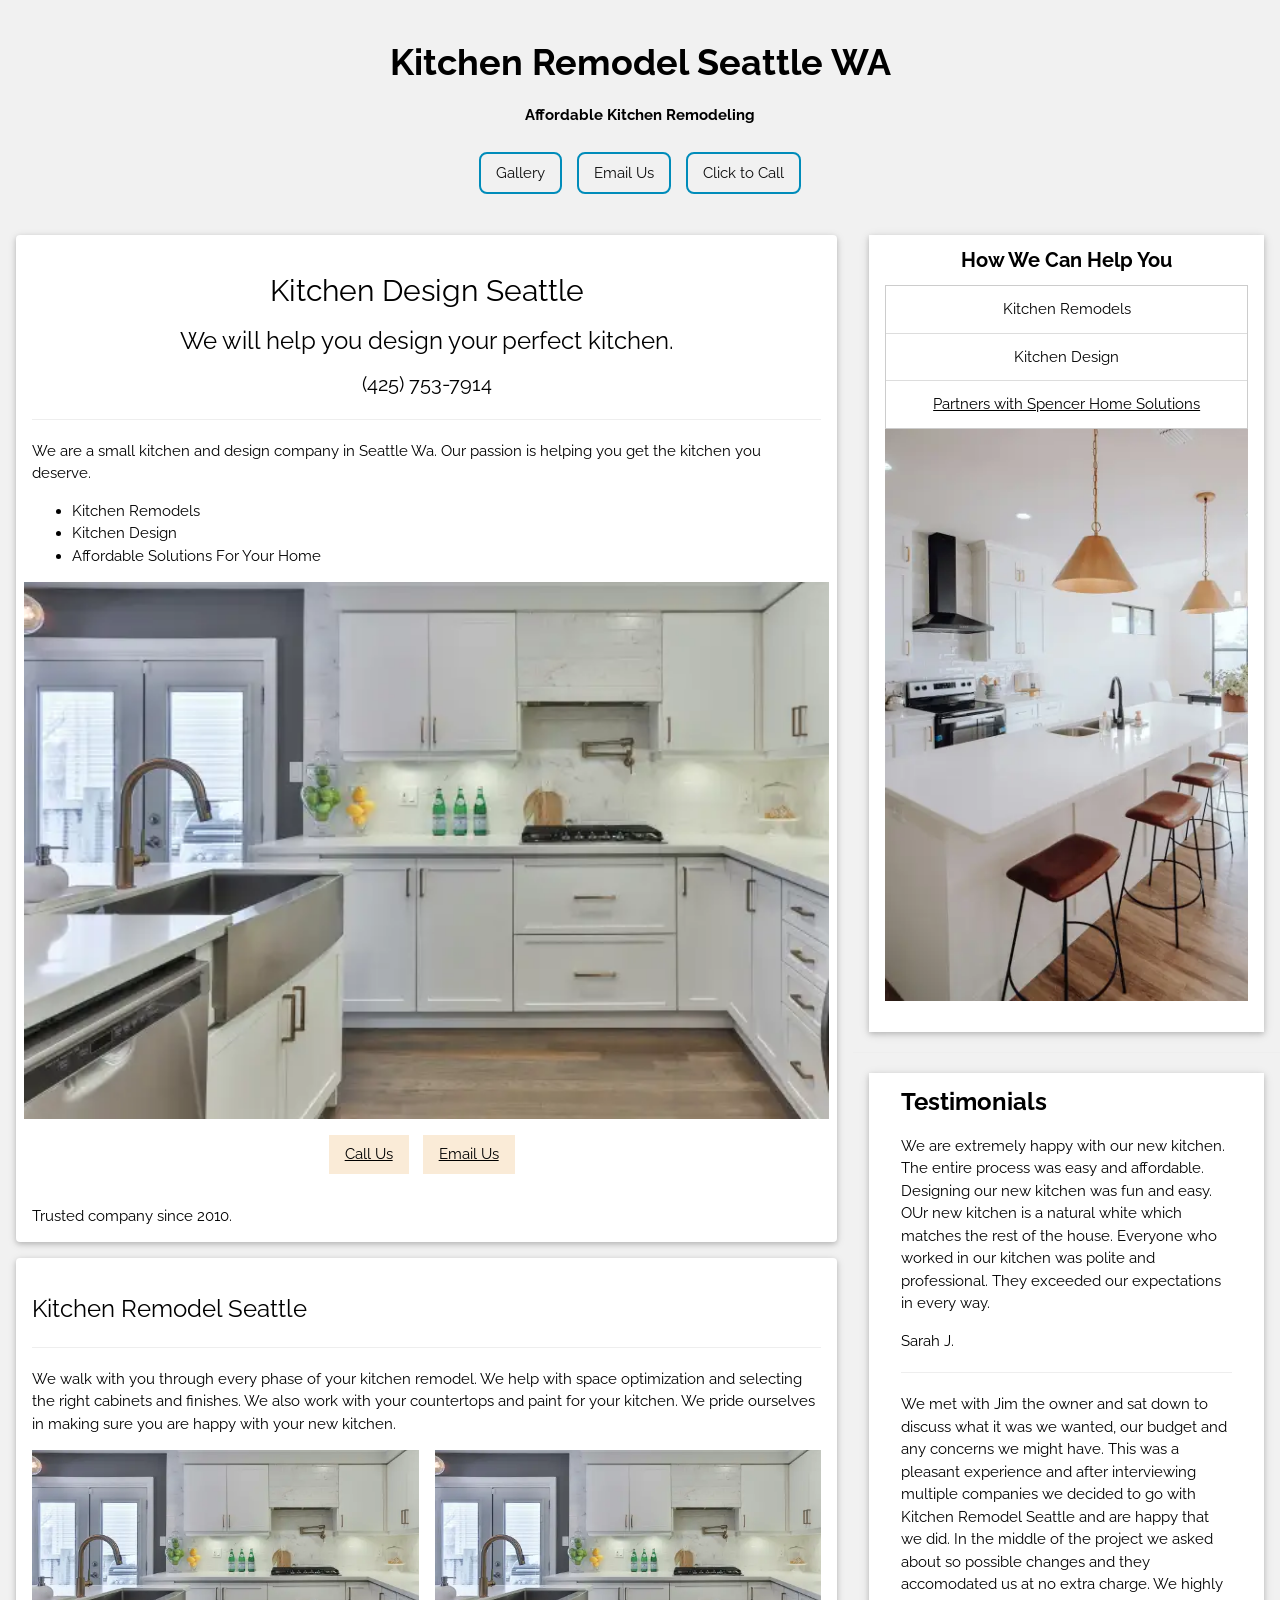
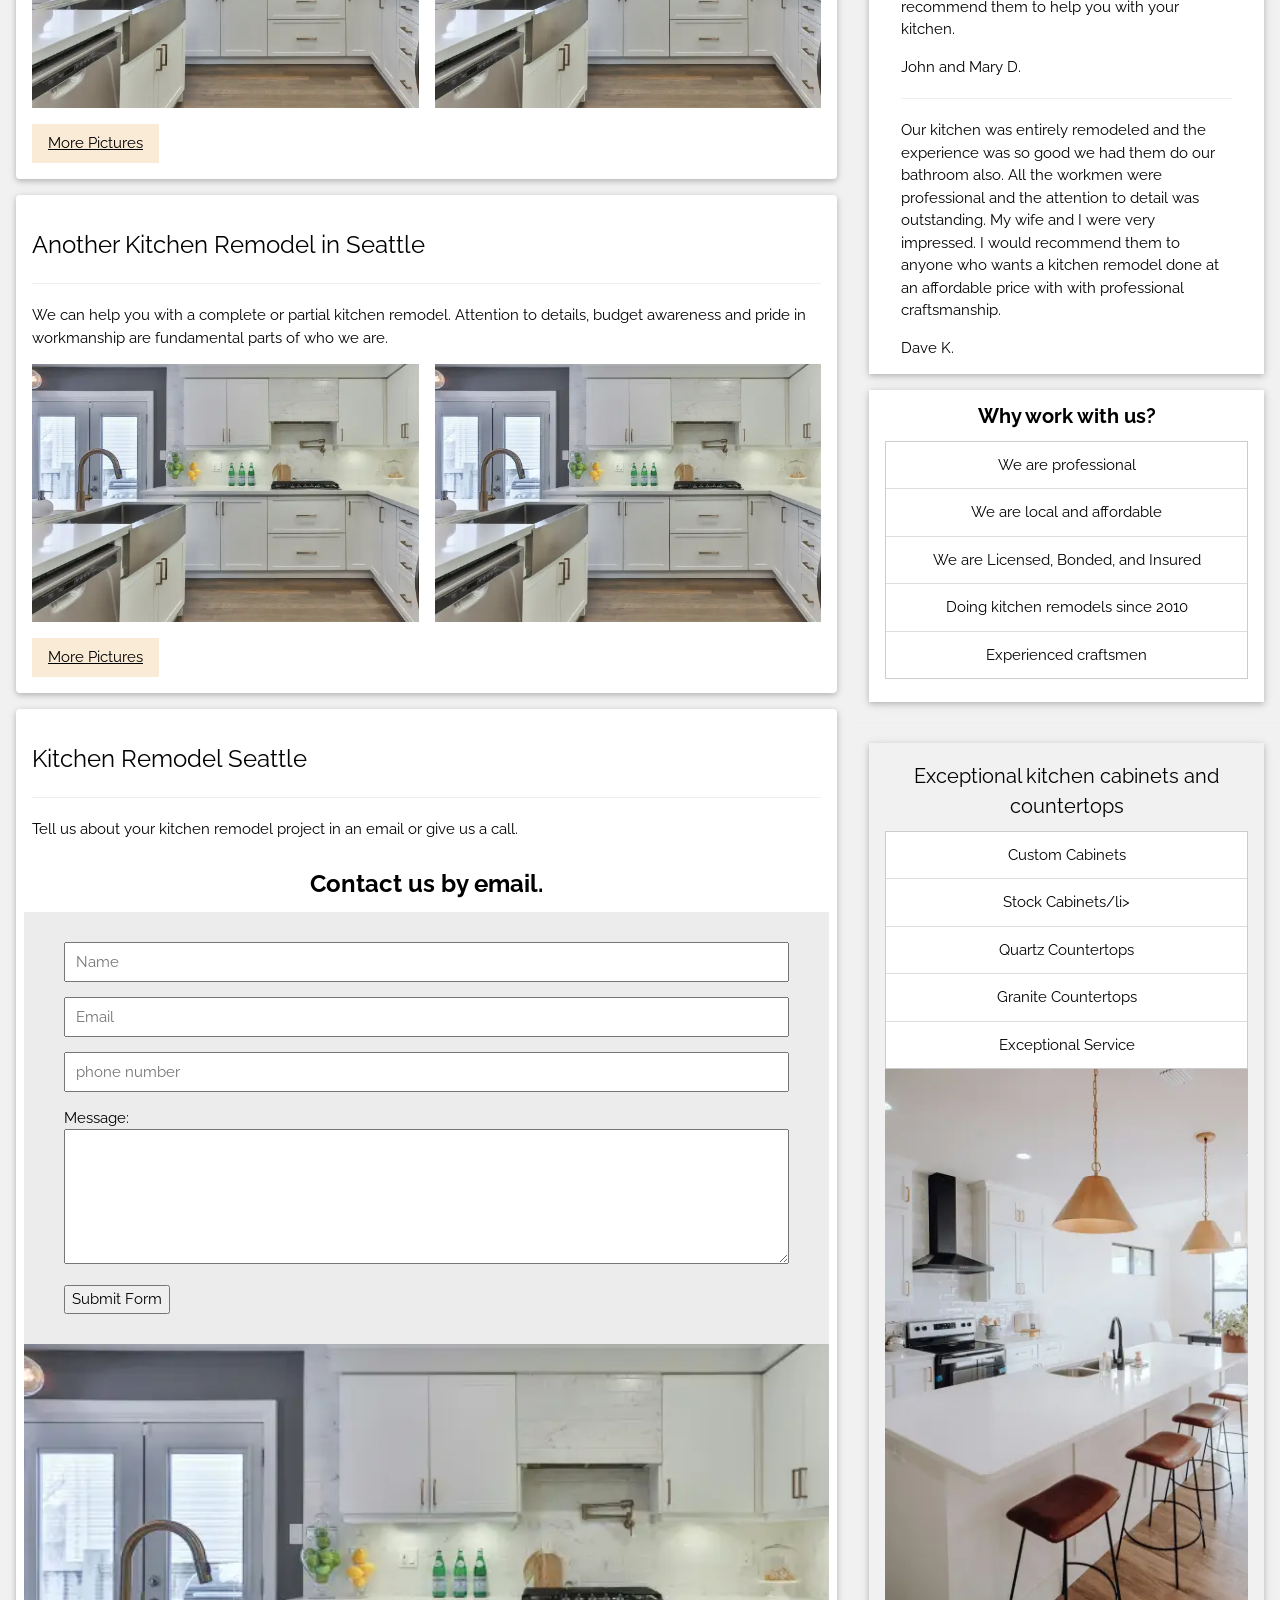
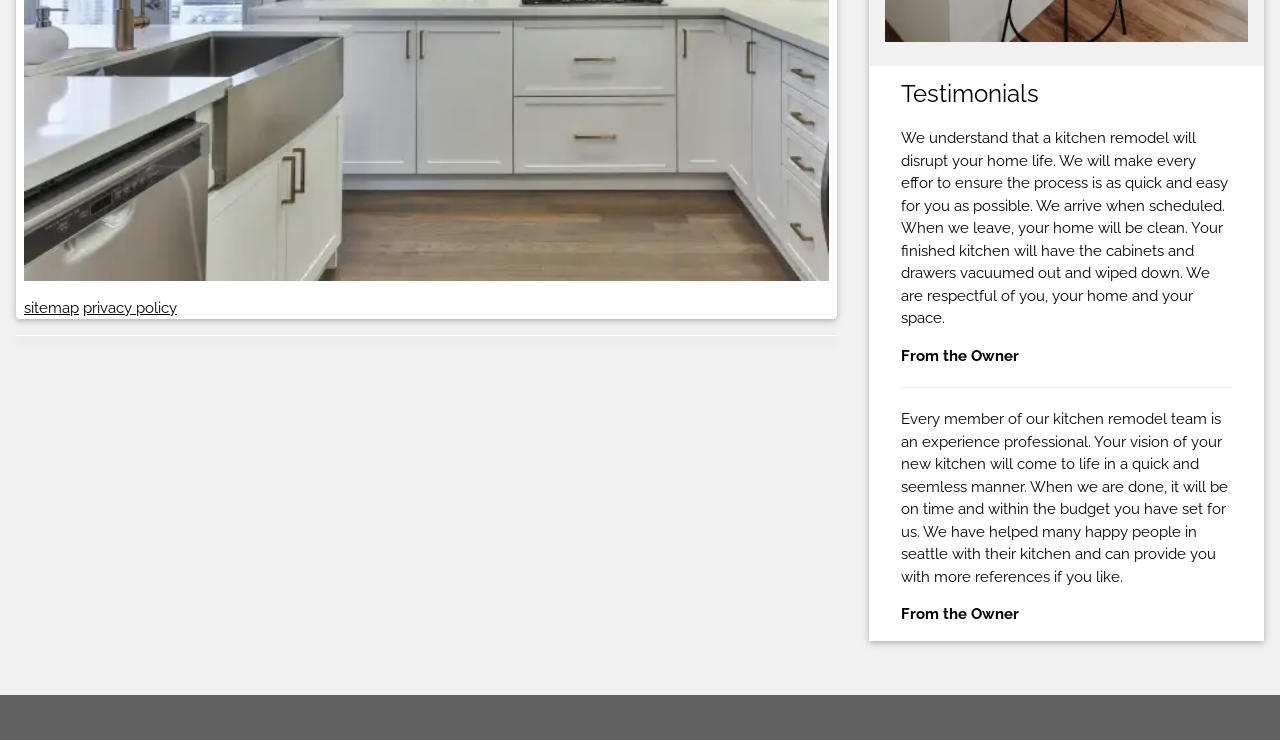
==== index.html @ c5a2947f "4 4" ====
<!DOCTYPE html>
<html>
<head>
  <script async src="https://pagead2.googlesyndication.com/pagead/js/adsbygoogle.js?client=ca-pub-4354787160705709"
     crossorigin="anonymous"></script>
<title>Kitchen Remodel Seattle WA</title>
<meta charset="UTF-8">
<meta name="viewport" content="width=device-width, initial-scale=1">
<meta name="description" content="Kitchen Remodel Seattle WA and Kitchen Design Seattle Wa. We are experienced, professionals and can help you with your Kitchen Remodel">
<link rel="stylesheet" href="homepage.css">
<link rel="stylesheet" href="https://fonts.googleapis.com/css?family=Raleway">
<style>
body,h1,h2,h3,h4,h5 {font-family: "Raleway", sans-serif}
</style>
</head>
<body class="w3-light-grey">

<!-- w3-content defines a container for fixed size centered content, 
and is wrapped around the whole page content, except for the footer in this example -->
<div class="w3-content" style="max-width:1400px">

<!-- Header -->
<header class="w3-container w3-center w3-padding-32"> 

        <div class="center-container-text">
          <h1><strong>Kitchen Remodel Seattle WA</strong></h1>
          <p><strong>Affordable Kitchen Remodeling</strong></p>
        </div>

        <nav class="navbarmain">
            <ul>
               <li><a href="gallery.html">Gallery</a></li>
               <li><a href="contact-us.html">Email Us</a></li>
               <li><a href="tel:+14257537914">Click to Call</a></li>
            </ul>

        </nav>
</header>

<!-- Grid -->


<div class="w3-row">
  
<!-- Start Left Column Main Body -->
<div class="w3-col l8 s12">



     <!-- Start 1st Large Picture Block -->

  <div class="w3-container w3-card w3-white w3-round w3-margin"><br>

           <div class="center-container-text">
        <h2>Kitchen Design Seattle</h>
        <h3>We will help you design your perfect kitchen.</h3>
        <h4>(425) 753-7914</h4>
            </div>
        <hr class="w3-clear">
        <p>We are a small kitchen and design company in Seattle Wa.  Our passion is helping you get the kitchen you deserve.</p>
          <ul>
                <li> Kitchen Remodels</li>

                <li> Kitchen Design</li>

                <li> Affordable Solutions For Your Home</li>

          </ul>

          <div class="w3-row-padding" style="margin:0 -16px">


              <div class="w3-full">
                <img src="images/bathroom/web1wide.webp" style="width:100%" alt="kitchen remodel seattle wa" class="w3-margin-bottom">
              </div>

        </div>



         <div class="links-container-test">
           <button type="button-beige" button-beige style="margin-right: 10px;"class="w3-button w3-theme-d1 w3-margin-bottom"><a href="tel:+14257537914">Call Us</a></button> 
            <button type="button-beige" button-beige style="margin-right: 10px;"class="w3-button w3-theme-d1 w3-margin-bottom"><a href="contact-us.html">Email Us</a></button> 
        </div>
           <p>Trusted company since 2010.</p>
 </div>


      <!--  1st Large Picture Block -->

<!-- Start 1st Country Block -->

  <div class="w3-container w3-card w3-white w3-round w3-margin"><br>
        <h3>Kitchen Remodel Seattle</h3>
        <hr class="w3-clear">
        <p>We walk with you through every phase of your kitchen remodel. We help with space optimization and selecting the right cabinets and finishes.  We also work with your countertops and paint for your kitchen.  We pride ourselves in making sure you are happy with your new kitchen.</p>

          <div class="w3-row-padding" style="margin:0 -16px">
            <div class="w3-half">
              <img src="images/bathroom/web1wide.webp" style="width:100%" alt="kitchen remodel" class="w3-margin-bottom">
            </div>
            <div class="w3-half">
              <img src="images/bathroom/web1wide.webp" style="width:100%" alt="kitchen remodel" class="w3-margin-bottom">
          </div>
        </div>
        <button type="button" class="w3-button w3-theme-d1 w3-margin-bottom"> <a href="gallery.html">More Pictures</a></button> 
 </div>

 <!-- End 1st Country Block -->

 <!-- Start 2nd Country Block -->

<div class="w3-container w3-card w3-white w3-round w3-margin"><br>
        <h3>Another Kitchen Remodel in Seattle</h3>
        <hr class="w3-clear">
        <p>We can help you with a complete or partial kitchen remodel.  Attention to details, budget awareness and pride in workmanship are fundamental parts of who we are.</p>

          <div class="w3-row-padding" style="margin:0 -16px">
            <div class="w3-half">
              <img src="images/bathroom/web1wide.webp" style="width:100%" alt="kitchen redmoel" class="w3-margin-bottom">
            </div>
            <div class="w3-half">
              <img src="images/bathroom/web1wide.webp" style="width:100%" alt="kitchen remodel" class="w3-margin-bottom">
          </div>
        </div>
        <button type="button" class="w3-button w3-theme-d1 w3-margin-bottom"> <a href="gallery.html"> More Pictures</a></button> 
 </div>

  <!-- End 2nd Country Block -->

  

    <!-- Start 1st Large Picture Block -->

  <div class="w3-container w3-card w3-white w3-round w3-margin"><br>
        <h3>Kitchen Remodel Seattle</h3>
        <hr class="w3-clear">
        <p>Tell us about your kitchen remodel project in an email or give us a call.</p>

          <div class="w3-row-padding" style="margin:0 -16px">


      <center><h3><b>Contact us by email.</b></h3></center>

<!--  Start email form -->
<form action="https://api.web3forms.com/submit" method="POST">
  <input type="hidden" name="access_key" value="89a49238-e0d1-4caf-bff5-43f0842508df">

    
            <label for="name"></label>
            <input type="text" id="name" name="name" placeholder="Name" required>
            <p></p>
            <label for="email" class="hidden-label"></label>
            <input type="email" name="email" id="email" placeholder="Email" required>
            <p></p>
            <label for="phone"></label>
            <input type="tel" id="phone" name="phone" placeholder="phone number" required>
            <p></p>
  <label for="message">Message:</label>
  <textarea 
    id="message" 
    name="message" 
    rows="5" 
    style="width: 100%; box-sizing: border-box; padding: 10px;">
  </textarea>
            <p></p>
            <button type="submit">Submit Form</button>
</form>
<!--  End email form -->


<!--  Start picture under email form -->
            <div class="w3-full">
              <img src="images/bathroom/web1wide.webp" style="width:100%" alt="kitchen remodel seattle wa" class="w3-margin-bottom">
              <a href="sitemap.xml" target="_blank">sitemap</a>
              <a href="privacypolicy.html" target="_blank">privacy policy</a>
            </div>
<!--  End picture under email form -->
        </div>
       </div>





      <!--  1st Large Picture Block -->

   <div class="w3-card-4 w3-margin w3-white">


    <div class="w3-container">

           
      
      <div class="w3-row">
        <div class="w3-col m8 s12">
        </div>

      </div>
    </div>
  </div>
<!-- END BLOG ENTRIES -->
</div>




<!-- Start Destination menu sidebar -->
<div class="w3-col l4">
  <!-- About Card -->
  <div class="w3-card w3-margin w3-margin-top">
    <div class="w3-container w3-white">

        <div class="center-container-text">
           <h4><strong>How We Can Help You</strong></h4>
         </div>

      <ul class="w3-ul w3-border w3-white w3-center w3-opacity w3-hover-opacity-off">
          <li class="w3-padding-16">Kitchen Remodels</li>
          <li class="w3-padding-16">Kitchen Design</li>
          <li class="w3-padding-16"><a href="https://www.spencerhomesolutions.com/" target="_blank">Partners with Spencer Home Solutions</a></li>

        </ul>
       <img src="images/bathroom/web1tall.webp" style="width:100%" alt="kitchen remodel seattle wa" class="w3-margin-bottom">
        </p>

    </div>
  </div><hr>
<!-- End Destination menu sidebar -->

  <!-- Start Gallery Links Sidebar -->

  <div class="w3-card w3-margin">

    <div class="w3-container w3-white">

  <!-- End Gallery Links Sidebar -->

            

                
                    <!-- About Card -->
                   
  <div class="w3-container w3-white">
     <h3><strong>Testimonials</strong></h3>
     <p>We are extremely happy with our new kitchen.  The entire process was easy and affordable.  Designing our new kitchen was fun and easy. OUr new kitchen is a natural white which matches the rest of the house. Everyone who worked in our kitchen was polite and professional. They exceeded our expectations in every way.</p>
     <p>Sarah J.</p>
     <hr>
     <p>We met with Jim the owner and sat down to discuss what it was we wanted, our budget and any concerns we might have.  This was a pleasant experience and after interviewing multiple companies we decided to go with Kitchen Remodel Seattle and are happy that we did.  In the middle of the project we asked about so possible changes and they accomodated us at no extra charge.  We highly recommend them to help you with your kitchen.</p>
     <p>John and Mary D.</p>
     <hr>
     <p>Our kitchen was entirely remodeled and the experience was so good we had them do our bathroom also.  All the workmen were professional and the attention to detail was outstanding.  My wife and I were very impressed.  I would recommend them to anyone who wants a kitchen remodel done at an affordable price with with professional craftsmanship.</p>
     <p>Dave K.</p>
  </div>
         
  
    </div>
  </div>
  
<!-- End Gallery Links Sidebar -->

 <!-- About Card -->
  <div class="w3-card w3-margin w3-margin-top">
    <div class="w3-container w3-white">

        <div class="center-container-text">
           <h4><strong>Why work with us?</strong></h4>
           </div>

      <ul class="w3-ul w3-border w3-white w3-center w3-opacity w3-hover-opacity-off">
          <li class="w3-padding-16">We are professional</li>
          <li class="w3-padding-16">We are local and affordable</li>
          <li class="w3-padding-16">We are Licensed, Bonded, and Insured</li>
          <li class="w3-padding-16">Doing kitchen remodels since 2010</li>
          <li class="w3-padding-16">Experienced craftsmen</li>
        </ul>
        <br>



    </div>
  </div><hr>



  
  


  <div class="w3-card w3-margin">
    <div class="w3-container w3-padding">
      <center><h4>Exceptional kitchen cabinets and countertops </h4></center>
      <ul class="w3-ul w3-border w3-white w3-center w3-opacity w3-hover-opacity-off">
          <li class="w3-padding-16">Custom Cabinets</li>
          <li class="w3-padding-16">Stock Cabinets/li>
          <li class="w3-padding-16">Quartz Countertops</li>
          <li class="w3-padding-16">Granite Countertops</li>
          <li class="w3-padding-16">Exceptional Service</li>
        </ul>
                <img src="images/bathroom/web1tall.webp" style="width:100%" alt="kitchen remodel seattle wa" class="w3-margin-bottom">
    </div>
    <div class="w3-container w3-white">

      

  <!-- End Gallery Links Sidebar -->

            

                
                    <!-- About Card -->
                   
  <div class="w3-container w3-white">
    <h3>Testimonials</h3> 
    <p>We understand that a kitchen remodel will disrupt your home life.  We will make every effor to ensure the process is as quick and easy for you as possible. We arrive when scheduled. When we leave, your home will be clean. Your finished kitchen will have the cabinets and drawers vacuumed out and wiped down. We are respectful of you, your home and your space.</p>
     <p><strong>From the Owner</strong></p>
    <hr>
    <p>Every member of our kitchen remodel team is an experience professional. Your vision of your new kitchen will come to life in a quick and seemless manner.  When we are done, it will be on time and within the budget you have set for us.  We have helped many happy people in seattle with their kitchen and can provide you with more references if you like.</p>
    <p><strong>From the Owner</strong></p>
  </div>

    </div>




    
  </div>

  
  
<!-- End Gallery Links Sidebar -->

</div>

<!-- END GRID -->
</div><br>

<!-- END w3-content -->
</div>

<!-- Footer -->
<footer class="w3-container w3-dark-grey w3-padding-32 w3-margin-top">

</footer>

</body>
</html>
---- homepage.css ----
/* W3.CSS 5.01 March 11 2026 by Jan Egil and Borge Refsnes */
html{box-sizing:border-box}*,*:before,*:after{box-sizing:inherit}
/* Extract from normalize.css by Nicolas Gallagher and Jonathan Neal git.io/normalize */
html{-ms-text-size-adjust:100%;-webkit-text-size-adjust:100%}body{margin:0}
article,aside,details,figcaption,figure,footer,header,main,menu,nav,section{display:block}summary{display:list-item}
audio,canvas,progress,video{display:inline-block}progress{vertical-align:baseline}
audio:not([controls]){display:none;height:0}[hidden],template{display:none}
a{background-color:transparent}a:active,a:hover{outline-width:0}
abbr[title]{border-bottom:none;text-decoration:underline;text-decoration:underline dotted}
b,strong{font-weight:bolder}dfn{font-style:italic}mark{background:#ff0;color:#000}
small{font-size:80%}sub,sup{font-size:75%;line-height:0;position:relative;vertical-align:baseline}
sub{bottom:-0.25em}sup{top:-0.5em}figure{margin:1em 40px}img{border-style:none}
code,kbd,pre,samp{font-family:monospace,monospace;font-size:1em}hr{box-sizing:content-box;height:0;overflow:visible}
button,input,select,textarea,optgroup{font:inherit;margin:0}optgroup{font-weight:bold}
button,input{overflow:visible}button,select{text-transform:none}
button,[type=button],[type=reset],[type=submit]{-webkit-appearance:button}
button::-moz-focus-inner,[type=button]::-moz-focus-inner,[type=reset]::-moz-focus-inner,[type=submit]::-moz-focus-inner{border-style:none;padding:0}
button:-moz-focusring,[type=button]:-moz-focusring,[type=reset]:-moz-focusring,[type=submit]:-moz-focusring{outline:1px dotted ButtonText}
fieldset{border:1px solid #c0c0c0;margin:0 2px;padding:.35em .625em .75em}
legend{color:inherit;display:table;max-width:100%;padding:0;white-space:normal}textarea{overflow:auto}
[type=checkbox],[type=radio]{padding:0}
[type=number]::-webkit-inner-spin-button,[type=number]::-webkit-outer-spin-button{height:auto}
[type=search]{-webkit-appearance:textfield;outline-offset:-2px}
[type=search]::-webkit-search-decoration{-webkit-appearance:none}
::-webkit-file-upload-button{-webkit-appearance:button;font:inherit}
/* End extract */
html,body{font-family:Verdana,sans-serif;font-size:15px;line-height:1.5}html{overflow-x:hidden}
h1{font-size:36px}h2{font-size:30px}h3{font-size:24px}h4{font-size:20px}h5{font-size:18px}h6{font-size:16px}
.w3-serif{font-family:serif}.w3-sans-serif{font-family:sans-serif}.w3-cursive{font-family:cursive}.w3-monospace{font-family:monospace}
h1,h2,h3,h4,h5,h6{font-family:"Segoe UI",Arial,sans-serif;font-weight:400;margin:10px 0}.w3-wide{letter-spacing:4px}
hr{border:0;border-top:1px solid #eee;margin:20px 0}
.w3-image{max-width:100%;height:auto}img{vertical-align:middle}a{color:inherit}
.w3-table,.w3-table-all{border-collapse:collapse;border-spacing:0;width:100%;display:table}.w3-table-all{border:1px solid #ccc}
.w3-bordered tr,.w3-table-all tr{border-bottom:1px solid #ddd}.w3-striped tbody tr:nth-child(even){background-color:#f1f1f1}
.w3-table-all tr:nth-child(odd){background-color:#fff}.w3-table-all tr:nth-child(even){background-color:#f1f1f1}
.w3-hoverable tbody tr:hover,.w3-ul.w3-hoverable li:hover{background-color:#ccc}.w3-centered tr th,.w3-centered tr td{text-align:center}
.w3-table td,.w3-table th,.w3-table-all td,.w3-table-all th{padding:8px 8px;display:table-cell;text-align:left;vertical-align:top}
.w3-table th:first-child,.w3-table td:first-child,.w3-table-all th:first-child,.w3-table-all td:first-child{padding-left:16px}
.w3-btn,.w3-button{border:none;display:inline-block;padding:8px 16px;vertical-align:middle;overflow:hidden;text-decoration:none;color:inherit;background-color:#FAEBD7;text-align:center;cursor:pointer;white-space:nowrap}
.w3-btn:hover{box-shadow:0 8px 16px 0 rgba(0,0,0,0.2),0 6px 20px 0 rgba(0,0,0,0.19)}
.w3-btn,.w3-button{-webkit-touch-callout:none;-webkit-user-select:none;-khtml-user-select:none;-moz-user-select:none;-ms-user-select:none;user-select:none}   
.w3-disabled,.w3-btn:disabled,.w3-button:disabled{cursor:not-allowed;opacity:0.3}.w3-disabled *,:disabled *{pointer-events:none}
.w3-btn.w3-disabled:hover,.w3-btn:disabled:hover{box-shadow:none}
.w3-badge,.w3-tag{background-color:#000;color:#fff;display:inline-block;padding-left:8px;padding-right:8px;text-align:center}.w3-badge{border-radius:50%}
.w3-ul{list-style-type:none;padding:0;margin: 0px;}.w3-ul li{padding:8px 16px;border-bottom:1px solid #ddd}.w3-ul li:last-child{border-bottom:none}
.w3-tooltip,.w3-display-container{position:relative}.w3-tooltip .w3-text{display:none}.w3-tooltip:hover .w3-text{display:inline-block}
.w3-ripple:active{opacity:0.5}.w3-ripple{transition:opacity 0s}
.w3-input{padding:8px;display:block;border:none;border-bottom:1px solid #ccc;width:100%}
.w3-select{padding:9px 0;width:100%;border:none;border-bottom:1px solid #ccc}
.w3-dropdown-click,.w3-dropdown-hover{position:relative;display:inline-block;cursor:pointer}
.w3-dropdown-hover:hover .w3-dropdown-content{display:block}
.w3-dropdown-hover:first-child,.w3-dropdown-click:hover{background-color:#ccc;color:#000}
.w3-dropdown-hover:hover > .w3-button:first-child,.w3-dropdown-click:hover > .w3-button:first-child{background-color:#ccc;color:#000}
.w3-dropdown-content{cursor:auto;color:#000;background-color:#fff;display:none;position:absolute;min-width:160px;margin:0;padding:0;z-index:1}
.w3-check,.w3-radio{width:24px;height:24px;position:relative;top:6px}
.w3-sidebar{height:100%;width:200px;background-color:#fff;position:fixed!important;z-index:1;overflow:auto}
.w3-bar-block .w3-dropdown-hover,.w3-bar-block .w3-dropdown-click{width:100%}
.w3-bar-block .w3-dropdown-hover .w3-dropdown-content,.w3-bar-block .w3-dropdown-click .w3-dropdown-content{min-width:100%}
.w3-bar-block .w3-dropdown-hover .w3-button,.w3-bar-block .w3-dropdown-click .w3-button{width:100%;text-align:left;padding:8px 16px}
.w3-main,#main{transition:margin-left .4s}
.w3-modal{z-index:3;display:none;padding-top:100px;position:fixed;left:0;top:0;width:100%;height:100%;overflow:auto;background-color:rgb(0,0,0);background-color:rgba(0,0,0,0.4)}
.w3-modal-content{margin:auto;background-color:#fff;position:relative;padding:0;outline:0;width:600px}
.w3-bar{width:100%;overflow:hidden}.w3-center .w3-bar{display:inline-block;width:auto}
.w3-bar .w3-bar-item{padding:8px 16px;float:left;width:auto;border:none;display:block;outline:0}
.w3-bar .w3-dropdown-hover,.w3-bar .w3-dropdown-click{position:static;float:left}
.w3-bar .w3-button{white-space:normal}
.w3-bar-block .w3-bar-item{width:100%;display:block;padding:8px 16px;text-align:left;border:none;white-space:normal;float:none;outline:0}
.w3-bar-block.w3-center .w3-bar-item{text-align:center}.w3-block{display:block;width:100%}
.w3-responsive{display:block;overflow-x:auto}
.w3-container:after,.w3-container:before,.w3-panel:after,.w3-panel:before,.w3-row:after,.w3-row:before,.w3-row-padding:after,.w3-row-padding:before,
.w3-cell-row:before,.w3-cell-row:after,.w3-clear:after,.w3-clear:before,.w3-bar:before,.w3-bar:after{content:"";display:table;clear:both}
.w3-col,.w3-half,.w3-third,.w3-twothird,.w3-threequarter,.w3-quarter{float:left;width:100%}
.w3-col.s1{width:8.33333%}.w3-col.s2{width:16.66666%}.w3-col.s3{width:24.99999%}.w3-col.s4{width:33.33333%}
.w3-col.s5{width:41.66666%}.w3-col.s6{width:49.99999%}.w3-col.s7{width:58.33333%}.w3-col.s8{width:66.66666%}
.w3-col.s9{width:74.99999%}.w3-col.s10{width:83.33333%}.w3-col.s11{width:91.66666%}.w3-col.s12{width:99.99999%}
@media (min-width:601px){.w3-col.m1{width:8.33333%}.w3-col.m2{width:16.66666%}.w3-col.m3,.w3-quarter{width:24.99999%}.w3-col.m4,.w3-third{width:33.33333%}
.w3-col.m5{width:41.66666%}.w3-col.m6,.w3-half{width:49.99999%}.w3-col.m7{width:58.33333%}.w3-col.m8,.w3-twothird{width:66.66666%}
.w3-col.m9,.w3-threequarter{width:74.99999%}.w3-col.m10{width:83.33333%}.w3-col.m11{width:91.66666%}.w3-col.m12{width:99.99999%}}
@media (min-width:993px){.w3-col.l1{width:8.33333%}.w3-col.l2{width:16.66666%}.w3-col.l3{width:24.99999%}.w3-col.l4{width:33.33333%}
.w3-col.l5{width:41.66666%}.w3-col.l6{width:49.99999%}.w3-col.l7{width:58.33333%}.w3-col.l8{width:66.66666%}
.w3-col.l9{width:74.99999%}.w3-col.l10{width:83.33333%}.w3-col.l11{width:91.66666%}.w3-col.l12{width:99.99999%}}
.w3-rest{overflow:hidden}.w3-stretch{margin-left:-16px;margin-right:-16px}
.w3-content,.w3-auto{margin-left:auto;margin-right:auto}.w3-content{max-width:980px}.w3-auto{max-width:1140px}
.w3-cell-row{display:table;width:100%}.w3-cell{display:table-cell}
.w3-cell-top{vertical-align:top}.w3-cell-middle{vertical-align:middle}.w3-cell-bottom{vertical-align:bottom}
.w3-hide{display:none!important}.w3-show-block,.w3-show{display:block!important}.w3-show-inline-block{display:inline-block!important}
@media (max-width:1205px){.w3-auto{max-width:95%}}
@media (max-width:600px){.w3-modal-content{margin:0 10px;width:auto!important}.w3-modal{padding-top:30px}
.w3-dropdown-hover.w3-mobile .w3-dropdown-content,.w3-dropdown-click.w3-mobile .w3-dropdown-content{position:relative}	
.w3-hide-small{display:none!important}.w3-mobile{display:block;width:100%!important}.w3-bar-item.w3-mobile,.w3-dropdown-hover.w3-mobile,.w3-dropdown-click.w3-mobile{text-align:center}
.w3-dropdown-hover.w3-mobile,.w3-dropdown-hover.w3-mobile .w3-btn,.w3-dropdown-hover.w3-mobile .w3-button,.w3-dropdown-click.w3-mobile,.w3-dropdown-click.w3-mobile .w3-btn,.w3-dropdown-click.w3-mobile .w3-button{width:100%}}
@media (max-width:768px){.w3-modal-content{width:500px}.w3-modal{padding-top:50px}}
@media (min-width:993px){.w3-modal-content{width:900px}.w3-hide-large{display:none!important}.w3-sidebar.w3-collapse{display:block!important}}
@media (max-width:992px) and (min-width:601px){.w3-hide-medium{display:none!important}}
@media (max-width:992px){.w3-sidebar.w3-collapse{display:none}.w3-main{margin-left:0!important;margin-right:0!important}.w3-auto{max-width:100%}}
.w3-top,.w3-bottom{position:fixed;width:100%;z-index:1}.w3-top{top:0}.w3-bottom{bottom:0}
.w3-overlay{position:fixed;display:none;width:100%;height:100%;top:0;left:0;right:0;bottom:0;background-color:rgba(0,0,0,0.5);z-index:2}
.w3-display-topleft{position:absolute;left:0;top:0}.w3-display-topright{position:absolute;right:0;top:0}
.w3-display-bottomleft{position:absolute;left:0;bottom:0}.w3-display-bottomright{position:absolute;right:0;bottom:0}
.w3-display-middle{position:absolute;top:50%;left:50%;transform:translate(-50%,-50%);-ms-transform:translate(-50%,-50%)}
.w3-display-left{position:absolute;top:50%;left:0%;transform:translate(0%,-50%);-ms-transform:translate(-0%,-50%)}
.w3-display-right{position:absolute;top:50%;right:0%;transform:translate(0%,-50%);-ms-transform:translate(0%,-50%)}
.w3-display-topmiddle{position:absolute;left:50%;top:0;transform:translate(-50%,0%);-ms-transform:translate(-50%,0%)}
.w3-display-bottommiddle{position:absolute;left:50%;bottom:0;transform:translate(-50%,0%);-ms-transform:translate(-50%,0%)}
.w3-display-container:hover .w3-display-hover{display:block}.w3-display-container:hover span.w3-display-hover{display:inline-block}.w3-display-hover{display:none}
.w3-display-position{position:absolute}
.w3-circle{border-radius:50%}
.w3-round-small{border-radius:2px}.w3-round,.w3-round-medium{border-radius:4px}.w3-round-large{border-radius:8px}.w3-round-xlarge{border-radius:16px}.w3-round-xxlarge{border-radius:32px}
.w3-row-padding,.w3-row-padding>.w3-half,.w3-row-padding>.w3-third,.w3-row-padding>.w3-twothird,.w3-row-padding>.w3-threequarter,.w3-row-padding>.w3-quarter,.w3-row-padding>.w3-col{padding:0 8px}
.w3-container,.w3-panel{padding:0.01em 16px}.w3-panel{margin-top:16px;margin-bottom:16px}
.w3-grid{display:grid}.w3-grid-padding{display:grid;gap:16px}.w3-flex{display:flex}
.w3-text-center{text-align:center}.w3-text-bold,.w3-bold{font-weight:bold}.w3-text-italic,.w3-italic{font-style:italic}
.w3-code,.w3-codespan{font-family:Consolas,"courier new";font-size:16px}
.w3-code{width:auto;background-color:#fff;padding:8px 12px;border-left:4px solid #4CAF50;word-wrap:break-word}
.w3-codespan{color:crimson;background-color:#f1f1f1;padding-left:4px;padding-right:4px;font-size:110%}
.w3-card,.w3-card-2{box-shadow:0 2px 5px 0 rgba(0,0,0,0.16),0 2px 10px 0 rgba(0,0,0,0.12)}
.w3-card-4,.w3-hover-shadow:hover{box-shadow:0 4px 10px 0 rgba(0,0,0,0.2),0 4px 20px 0 rgba(0,0,0,0.19)}
.w3-spin{animation:w3-spin 2s infinite linear}@keyframes w3-spin{0%{transform:rotate(0deg)}100%{transform:rotate(359deg)}}
.w3-animate-fading{animation:fading 10s infinite}@keyframes fading{0%{opacity:0}50%{opacity:1}100%{opacity:0}}
.w3-animate-opacity{animation:opac 0.8s}@keyframes opac{from{opacity:0} to{opacity:1}}
.w3-animate-top{position:relative;animation:animatetop 0.4s}@keyframes animatetop{from{top:-300px;opacity:0} to{top:0;opacity:1}}
.w3-animate-left{position:relative;animation:animateleft 0.4s}@keyframes animateleft{from{left:-300px;opacity:0} to{left:0;opacity:1}}
.w3-animate-right{position:relative;animation:animateright 0.4s}@keyframes animateright{from{right:-300px;opacity:0} to{right:0;opacity:1}}
.w3-animate-bottom{position:relative;animation:animatebottom 0.4s}@keyframes animatebottom{from{bottom:-300px;opacity:0} to{bottom:0;opacity:1}}
.w3-animate-zoom {animation:animatezoom 0.6s}@keyframes animatezoom{from{transform:scale(0)} to{transform:scale(1)}}
.w3-animate-input{transition:width 0.4s ease-in-out}.w3-animate-input:focus{width:100%!important}
.w3-opacity,.w3-opacity-off,.w3-hover-opacity-off:hover{opacity:1}
.w3-opacity-max{opacity:0.25}.w3-opacity-min{opacity:0.75}
.w3-greyscale-max,.w3-grayscale-max,.w3-hover-greyscale:hover,.w3-hover-grayscale:hover{filter:grayscale(100%)}
.w3-greyscale,.w3-grayscale{filter:grayscale(75%)}.w3-greyscale-min,.w3-grayscale-min{filter:grayscale(50%)}
.w3-sepia{filter:sepia(75%)}.w3-sepia-max,.w3-hover-sepia:hover{filter:sepia(100%)}.w3-sepia-min{filter:sepia(50%)}
.w3-tiny{font-size:10px!important}.w3-small{font-size:12px!important}.w3-medium{font-size:15px!important}.w3-large{font-size:18px!important}
.w3-xlarge{font-size:24px!important}.w3-xxlarge{font-size:36px!important}.w3-xxxlarge{font-size:48px!important}.w3-jumbo{font-size:64px!important}
.w3-left-align{text-align:left!important}.w3-right-align{text-align:right!important}.w3-justify{text-align:justify!important}.w3-center{text-align:center!important}
.w3-border-0{border:0!important}.w3-border{border:1px solid #ccc!important}
.w3-border-top{border-top:1px solid #ccc!important}.w3-border-bottom{border-bottom:1px solid #ccc!important}
.w3-border-left{border-left:1px solid #ccc!important}.w3-border-right{border-right:1px solid #ccc!important}
.w3-topbar{border-top:6px solid #ccc!important}.w3-bottombar{border-bottom:6px solid #ccc!important}
.w3-leftbar{border-left:6px solid #ccc!important}.w3-rightbar{border-right:6px solid #ccc!important}
.w3-section,.w3-code{margin-top:16px!important;margin-bottom:16px!important}
.w3-margin{margin:16px!important}.w3-margin-top{margin-top:16px!important}.w3-margin-bottom{margin-bottom:16px!important}
.w3-margin-left{margin-left:16px!important}.w3-margin-right{margin-right:16px!important}
.w3-padding-small{padding:4px 8px!important}.w3-padding{padding:8px 16px!important}.w3-padding-large{padding:12px 24px!important}

.w3-padding-16{padding-top:12px!important;padding-bottom:12px!important}.w3-padding-24{padding-top:24px!important;padding-bottom:24px!important}

.w3-padding-32{padding-top:25px!important;padding-bottom:20px!important}.w3-padding-48{padding-top:48px!important;padding-bottom:48px!important}
.w3-padding-64{padding-top:64px!important;padding-bottom:64px!important}
.w3-padding-top-64{padding-top:64px!important}.w3-padding-top-48{padding-top:48px!important}
.w3-padding-top-32{padding-top:32px!important}.w3-padding-top-24{padding-top:24px!important}
.w3-left{float:left!important}.w3-right{float:right!important}
.w3-button:hover{color:#000!important;background-color:#E4D5B4!important}
.w3-transparent,.w3-hover-none:hover{background-color:transparent!important}
.w3-hover-none:hover{box-shadow:none!important}
.w3-rtl{direction:rtl}.w3-ltr{direction:ltr}
/* Colors */
.w3-amber,.w3-hover-amber:hover{color:#6e2f2f!important;background-color:#ffc107!important}
.w3-aqua,.w3-hover-aqua:hover{color:#000!important;background-color:#00ffff!important}
.w3-blue,.w3-hover-blue:hover{color:#fff!important;background-color:#2196F3!important}
.w3-light-blue,.w3-hover-light-blue:hover{color:#000!important;background-color:#87CEEB!important}
.w3-brown,.w3-hover-brown:hover{color:#fff!important;background-color:#795548!important}
.w3-cyan,.w3-hover-cyan:hover{color:#000!important;background-color:#00bcd4!important}
.w3-blue-grey,.w3-hover-blue-grey:hover,.w3-blue-gray,.w3-hover-blue-gray:hover{color:#fff!important;background-color:#607d8b!important}
.w3-green,.w3-hover-green:hover{color:#fff!important;background-color:#4CAF50!important}
.w3-light-green,.w3-hover-light-green:hover{color:#000!important;background-color:#8bc34a!important}
.w3-indigo,.w3-hover-indigo:hover{color:#fff!important;background-color:#3f51b5!important}
.w3-khaki,.w3-hover-khaki:hover{color:#000!important;background-color:#f0e68c!important}
.w3-lime,.w3-hover-lime:hover{color:#000!important;background-color:#cddc39!important}
.w3-orange,.w3-hover-orange:hover{color:#000!important;background-color:#ff9800!important}
.w3-deep-orange,.w3-hover-deep-orange:hover{color:#fff!important;background-color:#ff5722!important}
.w3-pink,.w3-hover-pink:hover{color:#fff!important;background-color:#e91e63!important}
.w3-purple,.w3-hover-purple:hover{color:#fff!important;background-color:#9c27b0!important}
.w3-deep-purple,.w3-hover-deep-purple:hover{color:#fff!important;background-color:#673ab7!important}
.w3-red,.w3-hover-red:hover{color:#fff!important;background-color:#f44336!important}
.w3-sand,.w3-hover-sand:hover{color:#000!important;background-color:#fdf5e6!important}
.w3-teal,.w3-hover-teal:hover{color:#fff!important;background-color:#009688!important}
.w3-yellow,.w3-hover-yellow:hover{color:#000!important;background-color:#ffeb3b!important}
.w3-white,.w3-hover-white:hover{color:#000!important;background-color:#fff!important}
.w3-black,.w3-hover-black:hover{color:#fff!important;background-color:#000!important}
.w3-grey,.w3-hover-grey:hover,.w3-gray,.w3-hover-gray:hover{color:#000!important;background-color:#9e9e9e!important}
.w3-light-grey,.w3-hover-light-grey:hover,.w3-light-gray,.w3-hover-light-gray:hover{color:#000!important;background-color:#f1f1f1!important}
.w3-dark-grey,.w3-hover-dark-grey:hover,.w3-dark-gray,.w3-hover-dark-gray:hover{color:#fff!important;background-color:#616161!important}
.w3-asphalt,.w3-hover-asphalt:hover{color:#fff!important;background-color:#343a40!important}
.w3-crimson,.w3-hover-crimson:hover{color:#fff!important;background-color:#a20025!important}
.w3-cobalt,.w3-hover-cobalt:hover{color:#fff!important;background-color:#0050ef!important}
.w3-emerald,.w3-hover-emerald:hover{color:#fff!important;background-color:#008a00!important}
.w3-olive,.w3-hover-olive:hover{color:#fff!important;background-color:#6d8764!important}
.w3-paper,.w3-hover-paper:hover{color:#000!important;background-color:#f8f9fa!important}
.w3-sienna,.w3-hover-sienna:hover{color:#fff!important;background-color:#a0522d!important}
.w3-taupe,.w3-hover-taupe:hover{color:#fff!important;background-color:#87794e!important}
.w3-danger{color:#fff!important;background-color:#dd0000!important}
.w3-note{color:#000!important;background-color:#fff599!important}
.w3-info{color:#fff!important;background-color:#0a6fc2!important}
.w3-warning{color:#000!important;background-color:#ffb305!important}
.w3-success{color:#fff!important;background-color:#008a00!important}
.w3-pale-red,.w3-hover-pale-red:hover{color:#000!important;background-color:#ffdddd!important}
.w3-pale-green,.w3-hover-pale-green:hover{color:#000!important;background-color:#ddffdd!important}
.w3-pale-yellow,.w3-hover-pale-yellow:hover{color:#000!important;background-color:#ffffcc!important}
.w3-pale-blue,.w3-hover-pale-blue:hover{color:#000!important;background-color:#ddffff!important}
.w3-text-amber,.w3-hover-text-amber:hover{color:#ffc107!important}
.w3-text-aqua,.w3-hover-text-aqua:hover{color:#00ffff!important}
.w3-text-blue,.w3-hover-text-blue:hover{color:#2196F3!important}
.w3-text-light-blue,.w3-hover-text-light-blue:hover{color:#87CEEB!important}
.w3-text-brown,.w3-hover-text-brown:hover{color:#795548!important}
.w3-text-cyan,.w3-hover-text-cyan:hover{color:#00bcd4!important}
.w3-text-blue-grey,.w3-hover-text-blue-grey:hover,.w3-text-blue-gray,.w3-hover-text-blue-gray:hover{color:#607d8b!important}
.w3-text-green,.w3-hover-text-green:hover{color:#4CAF50!important}
.w3-text-light-green,.w3-hover-text-light-green:hover{color:#8bc34a!important}
.w3-text-indigo,.w3-hover-text-indigo:hover{color:#3f51b5!important}
.w3-text-khaki,.w3-hover-text-khaki:hover{color:#b4aa50!important}
.w3-text-lime,.w3-hover-text-lime:hover{color:#cddc39!important}
.w3-text-orange,.w3-hover-text-orange:hover{color:#ff9800!important}
.w3-text-deep-orange,.w3-hover-text-deep-orange:hover{color:#ff5722!important}
.w3-text-pink,.w3-hover-text-pink:hover{color:#e91e63!important}
.w3-text-purple,.w3-hover-text-purple:hover{color:#9c27b0!important}
.w3-text-deep-purple,.w3-hover-text-deep-purple:hover{color:#673ab7!important}
.w3-text-red,.w3-hover-text-red:hover{color:#f44336!important}
.w3-text-sand,.w3-hover-text-sand:hover{color:#fdf5e6!important}
.w3-text-teal,.w3-hover-text-teal:hover{color:#009688!important}
.w3-text-yellow,.w3-hover-text-yellow:hover{color:#d2be0e!important}
.w3-text-white,.w3-hover-text-white:hover{color:#fff!important}
.w3-text-black,.w3-hover-text-black:hover{color:#000!important}
.w3-text-grey,.w3-hover-text-grey:hover,.w3-text-gray,.w3-hover-text-gray:hover{color:#757575!important}
.w3-text-light-grey,.w3-hover-text-light-grey:hover,.w3-text-light-gray,.w3-hover-text-light-gray:hover{color:#f1f1f1!important}
.w3-text-dark-grey,.w3-hover-text-dark-grey:hover,.w3-text-dark-gray,.w3-hover-text-dark-gray:hover{color:#3a3a3a!important}
.w3-border-amber,.w3-hover-border-amber:hover{border-color:#ffc107!important}
.w3-border-aqua,.w3-hover-border-aqua:hover{border-color:#00ffff!important}
.w3-border-blue,.w3-hover-border-blue:hover{border-color:#2196F3!important}
.w3-border-light-blue,.w3-hover-border-light-blue:hover{border-color:#87CEEB!important}
.w3-border-brown,.w3-hover-border-brown:hover{border-color:#795548!important}
.w3-border-cyan,.w3-hover-border-cyan:hover{border-color:#00bcd4!important}
.w3-border-blue-grey,.w3-hover-border-blue-grey:hover,.w3-border-blue-gray,.w3-hover-border-blue-gray:hover{border-color:#607d8b!important}
.w3-border-green,.w3-hover-border-green:hover{border-color:#4CAF50!important}
.w3-border-light-green,.w3-hover-border-light-green:hover{border-color:#8bc34a!important}
.w3-border-indigo,.w3-hover-border-indigo:hover{border-color:#3f51b5!important}
.w3-border-khaki,.w3-hover-border-khaki:hover{border-color:#f0e68c!important}
.w3-border-lime,.w3-hover-border-lime:hover{border-color:#cddc39!important}
.w3-border-orange,.w3-hover-border-orange:hover{border-color:#ff9800!important}
.w3-border-deep-orange,.w3-hover-border-deep-orange:hover{border-color:#ff5722!important}
.w3-border-pink,.w3-hover-border-pink:hover{border-color:#e91e63!important}
.w3-border-purple,.w3-hover-border-purple:hover{border-color:#9c27b0!important}
.w3-border-deep-purple,.w3-hover-border-deep-purple:hover{border-color:#673ab7!important}
.w3-border-red,.w3-hover-border-red:hover{border-color:#f44336!important}
.w3-border-sand,.w3-hover-border-sand:hover{border-color:#fdf5e6!important}
.w3-border-teal,.w3-hover-border-teal:hover{border-color:#009688!important}
.w3-border-yellow,.w3-hover-border-yellow:hover{border-color:#ffeb3b!important}
.w3-border-white,.w3-hover-border-white:hover{border-color:#fff!important}
.w3-border-black,.w3-hover-border-black:hover{border-color:#000!important}
.w3-border-grey,.w3-hover-border-grey:hover,.w3-border-gray,.w3-hover-border-gray:hover{border-color:#9e9e9e!important}
.w3-border-light-grey,.w3-hover-border-light-grey:hover,.w3-border-light-gray,.w3-hover-border-light-gray:hover{border-color:#f1f1f1!important}
.w3-border-dark-grey,.w3-hover-border-dark-grey:hover,.w3-border-dark-gray,.w3-hover-border-dark-gray:hover{border-color:#616161!important}
.w3-border-pale-red,.w3-hover-border-pale-red:hover{border-color:#ffe7e7!important}.w3-border-pale-green,.w3-hover-border-pale-green:hover{border-color:#e7ffe7!important}
.w3-border-pale-yellow,.w3-hover-border-pale-yellow:hover{border-color:#ffffcc!important}.w3-border-pale-blue,.w3-hover-border-pale-blue:hover{border-color:#e7ffff!important}

/* Form Styles */

form {
    background-color: #ECECEC;
    padding: 30px 40px;
}

input[type="email"],
input[type="text"],
input[type="tel"],
input[type="email"] {
    width: 100%;
    display: block;
    box-sizing: border-box;
    padding: 0 10px;
    height: 40px;
} 

#yourMessage {
  width: 100%;
  box-sizing: border-box; /* Ensures padding doesn't cause overflow */
  padding: 10px;          /* Optional: adds space inside */
}

/* End Form Styles */

.center-container-text {
  text-align: center;
}

button-beige {
  display: inline-block;
}


/* Centers beige buttons */
.links-container-test {
  text-align: center; /* Centers everything inside */
}
/* End centers beige buttons */


/* Start remove underline from links right sidebar */
.no-underline {
  text-decoration: none;
}
/* End remove underline from links right sidebar */


/* Start main top nav */

nav ul {
  display: flex;       /* Aligns children (li) in a row */
  justify-content: center;   /* Center them horizontally */
  list-style: none;    /* Removes bullet points */
  padding: 0;          /* Removes default browser padding */
  margin: 0;           /* Removes default browser margin */
  gap: 15px;           /* Adds 10px space between each li */
  margin-top: 20px;
  padding: 5px 10px;
}

nav a {
  text-decoration: none;
  color:#0c0c0c
}




.navbarmain a {
  /* Required for padding and borders to work correctly */
  display: inline-block; 
  padding: 8px 15px;
  text-decoration: none;
  
  /* The border itself */
  border: 2px solid #008CBA; 
  border-radius: 8px; /* Optional: rounds the corners */
}


/* End main top nav */


nav a{
  transition-duration: 0.4s;
}

nav a:hover {
  background-color: #008CBA; /* Green */
  color: white;
}
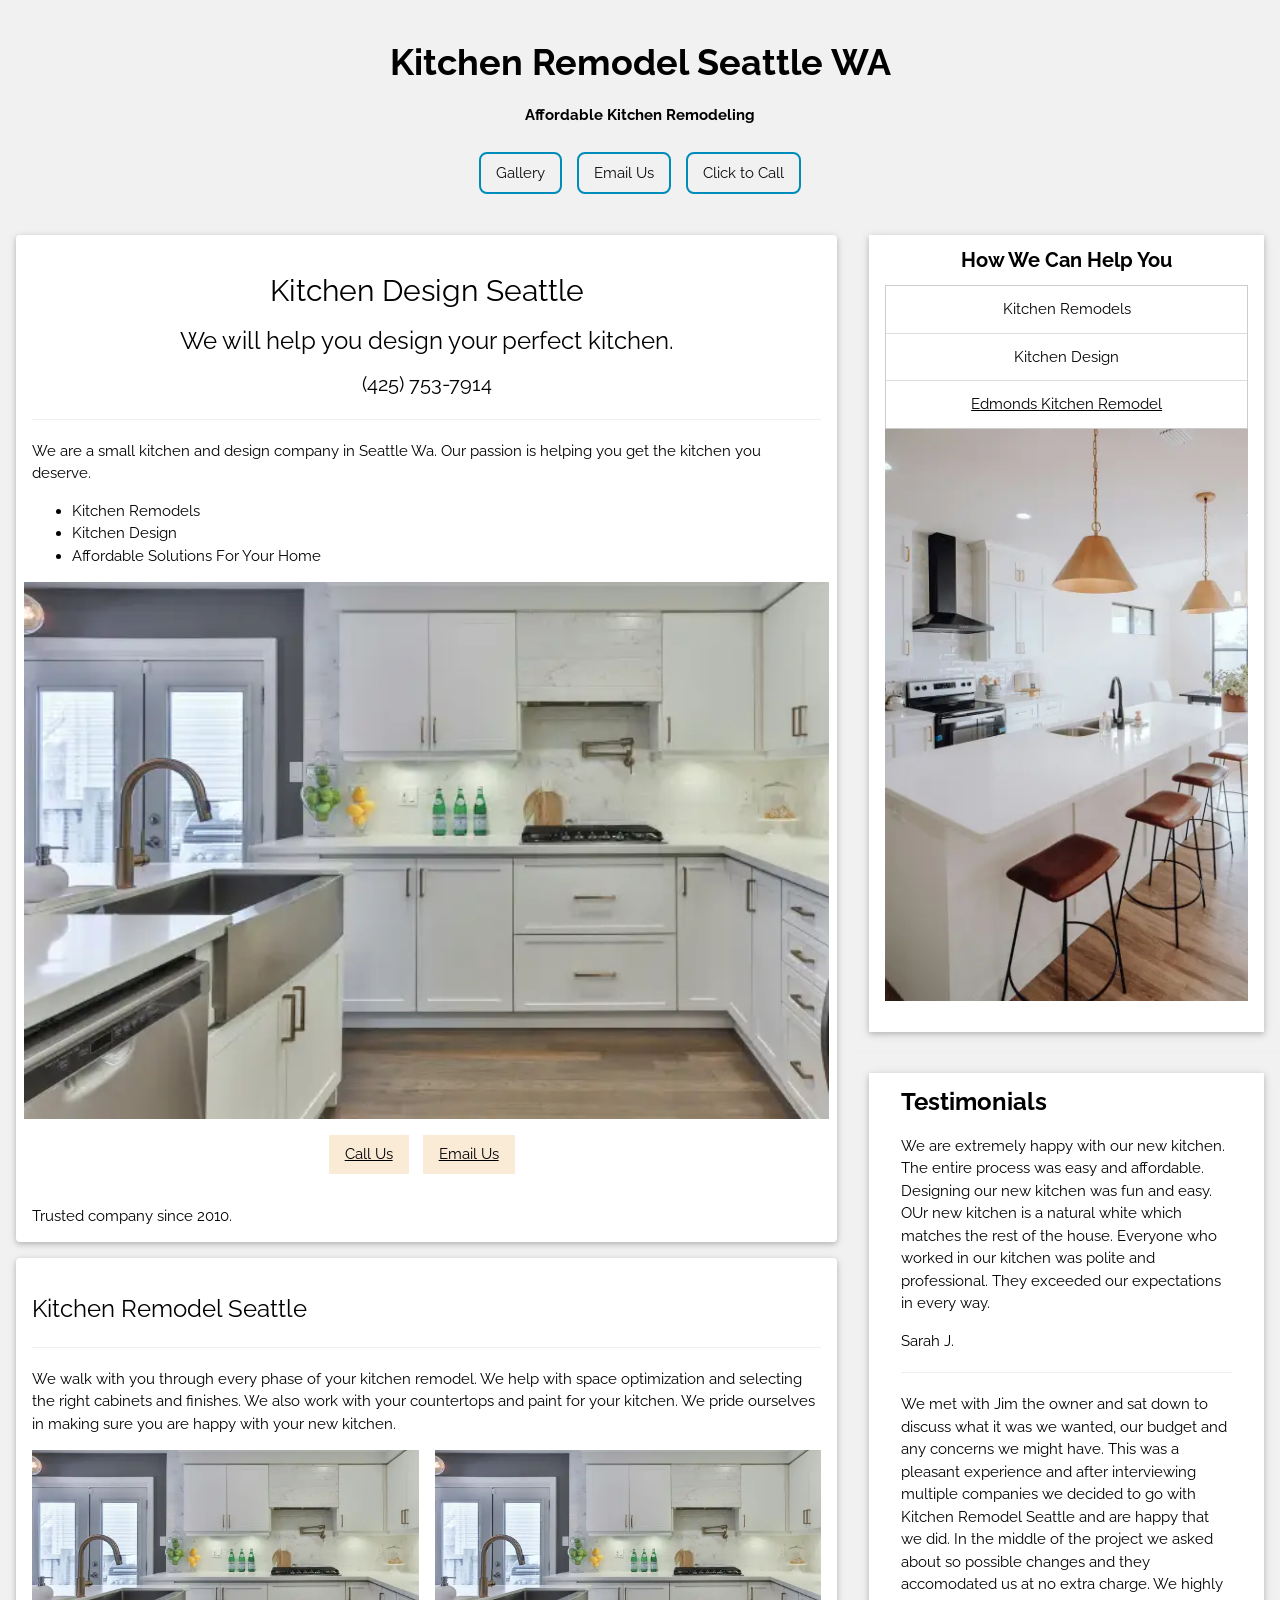
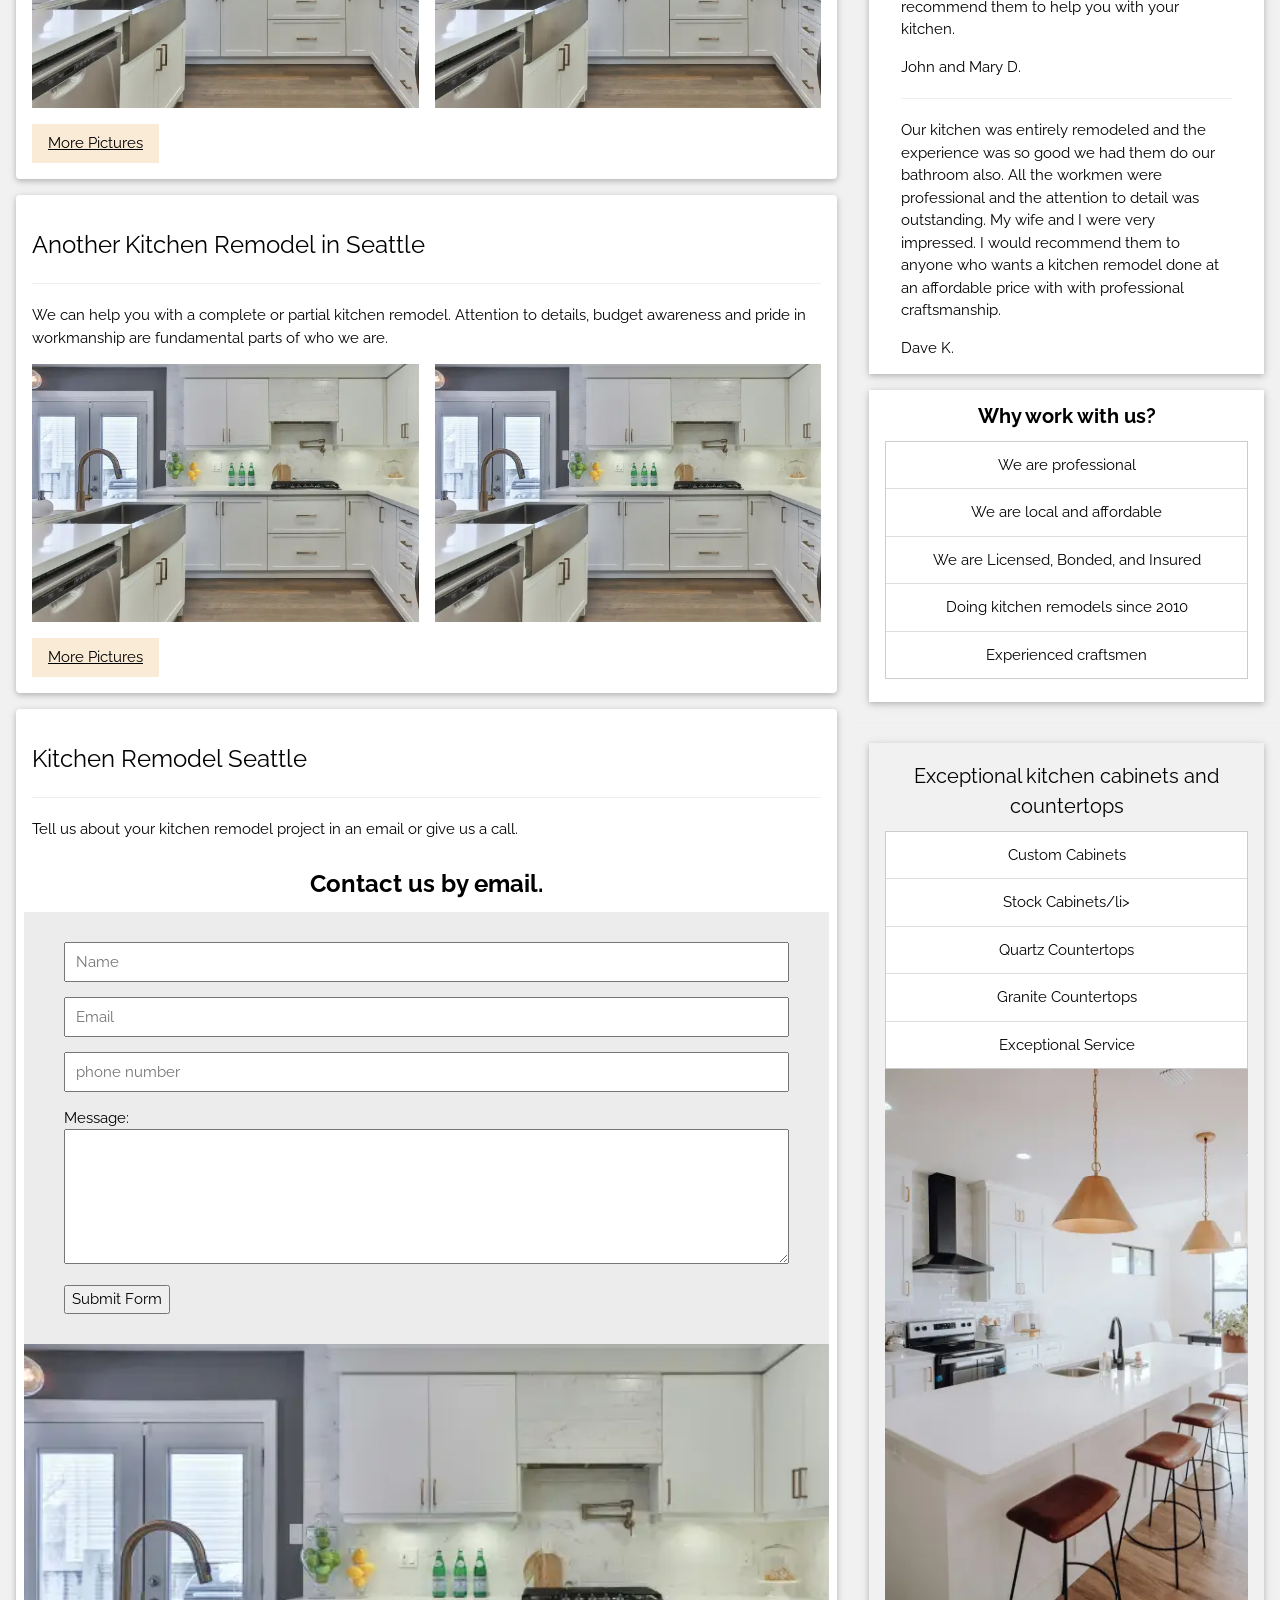
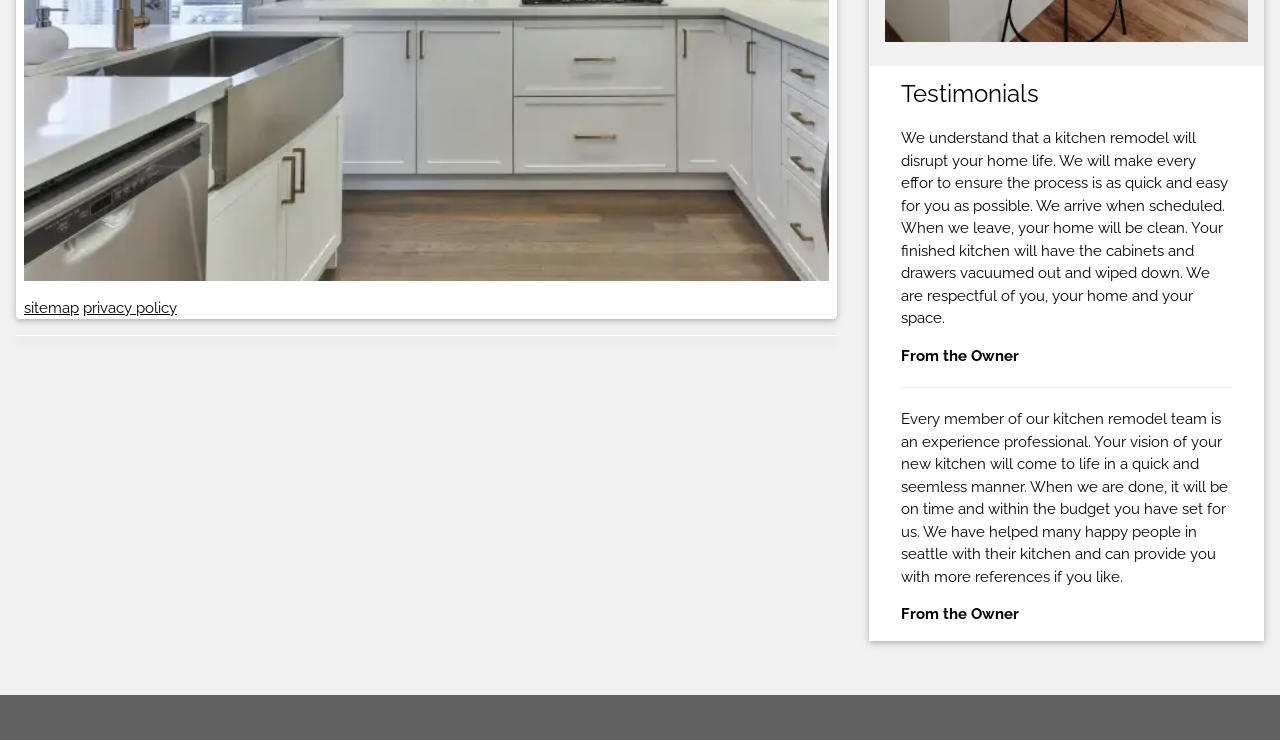
==== commit f3ef4f36: "1 1" ====
--- a/index.html
+++ b/index.html
@@ -1,12 +1,14 @@
 <!DOCTYPE html>
 <html>
 <head>
+  <link rel="icon" type="image/x-icon" href="/images/favicon/favicon1a.png">
   <script async src="https://pagead2.googlesyndication.com/pagead/js/adsbygoogle.js?client=ca-pub-4354787160705709"
      crossorigin="anonymous"></script>
 <title>Kitchen Remodel Seattle WA</title>
 <meta charset="UTF-8">
 <meta name="viewport" content="width=device-width, initial-scale=1">
 <meta name="description" content="Kitchen Remodel Seattle WA and Kitchen Design Seattle Wa. We are experienced, professionals and can help you with your Kitchen Remodel">
+<meta name="google-adsense-account" content="ca-pub-4354787160705709">
 <link rel="stylesheet" href="homepage.css">
 <link rel="stylesheet" href="https://fonts.googleapis.com/css?family=Raleway">
 <style>
@@ -218,7 +220,7 @@
       <ul class="w3-ul w3-border w3-white w3-center w3-opacity w3-hover-opacity-off">
           <li class="w3-padding-16">Kitchen Remodels</li>
           <li class="w3-padding-16">Kitchen Design</li>
-          <li class="w3-padding-16"><a href="https://www.spencerhomesolutions.com/" target="_blank">Partners with Spencer Home Solutions</a></li>
+          <li class="w3-padding-16"><a href="https://www.spencerhomesolutions.com/" target="_blank">Edmonds Kitchen Remodel</a></li>
 
         </ul>
        <img src="images/bathroom/web1tall.webp" style="width:100%" alt="kitchen remodel seattle wa" class="w3-margin-bottom">
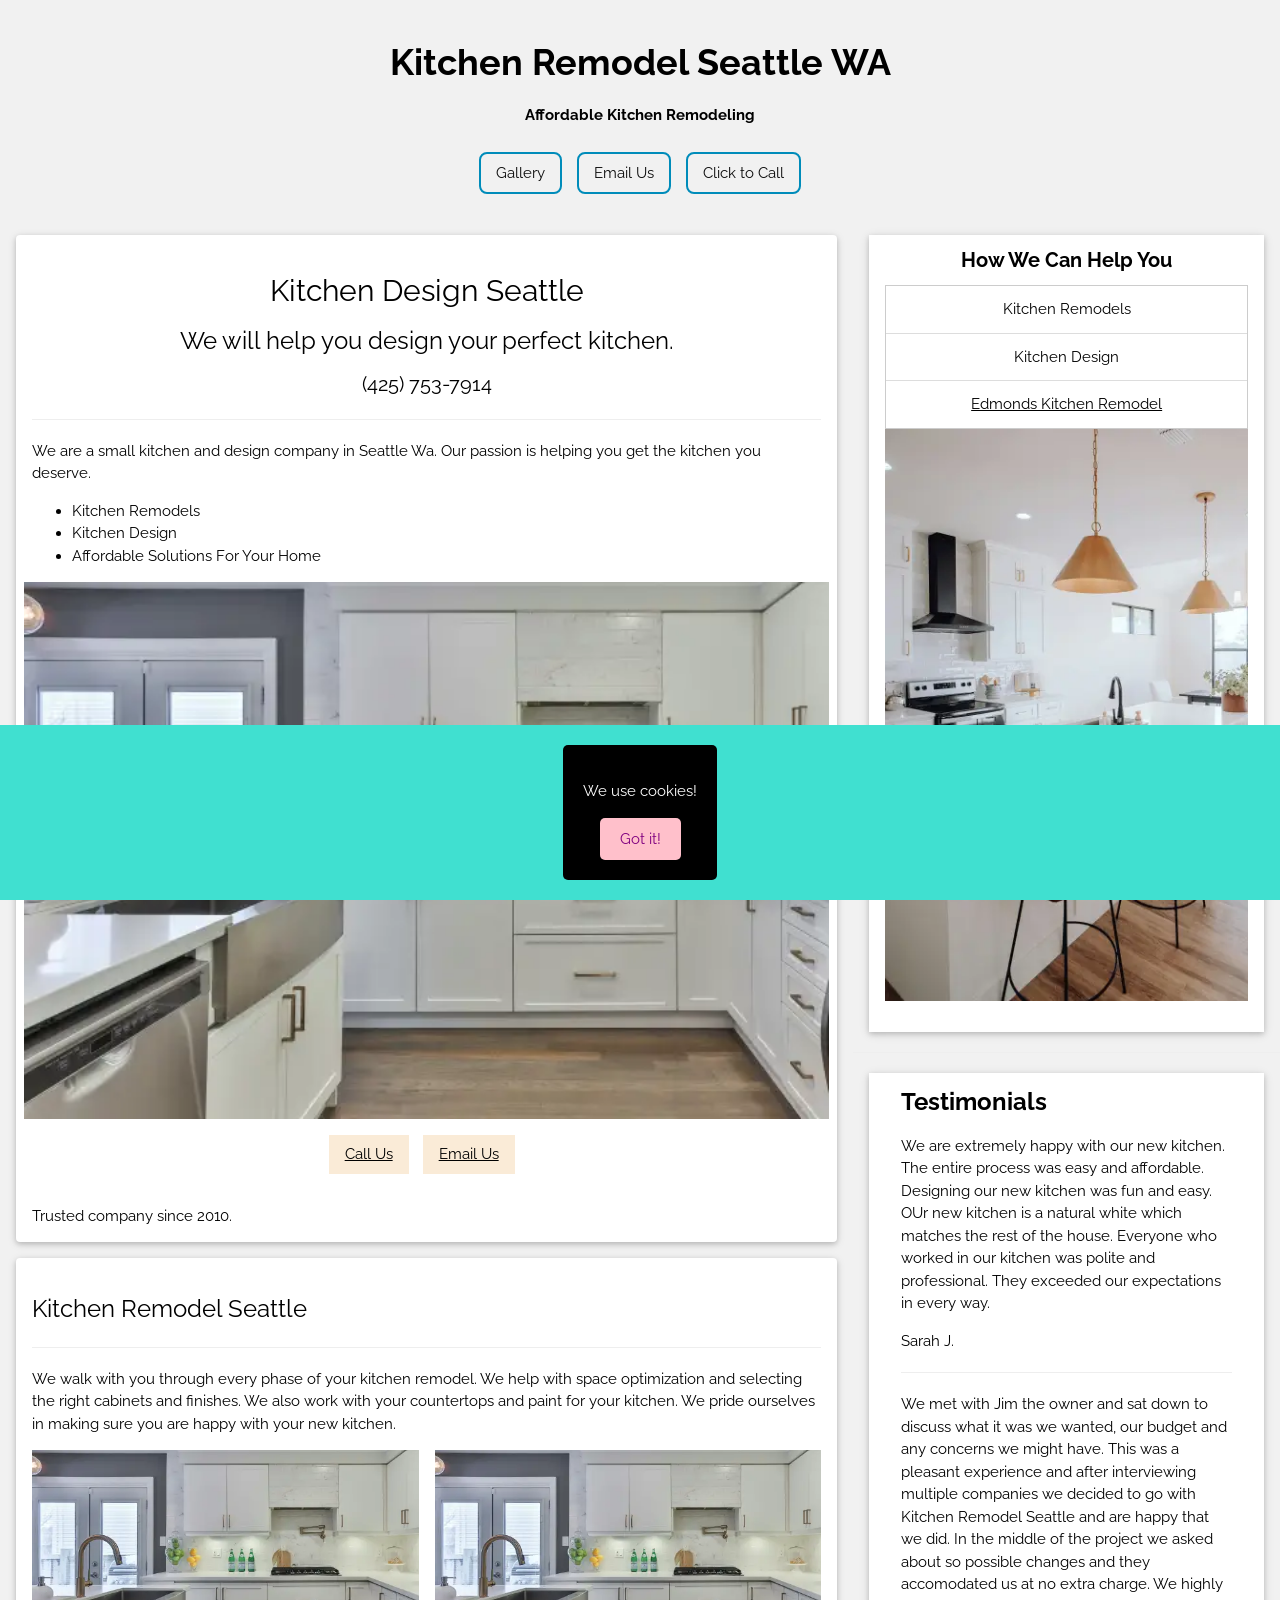
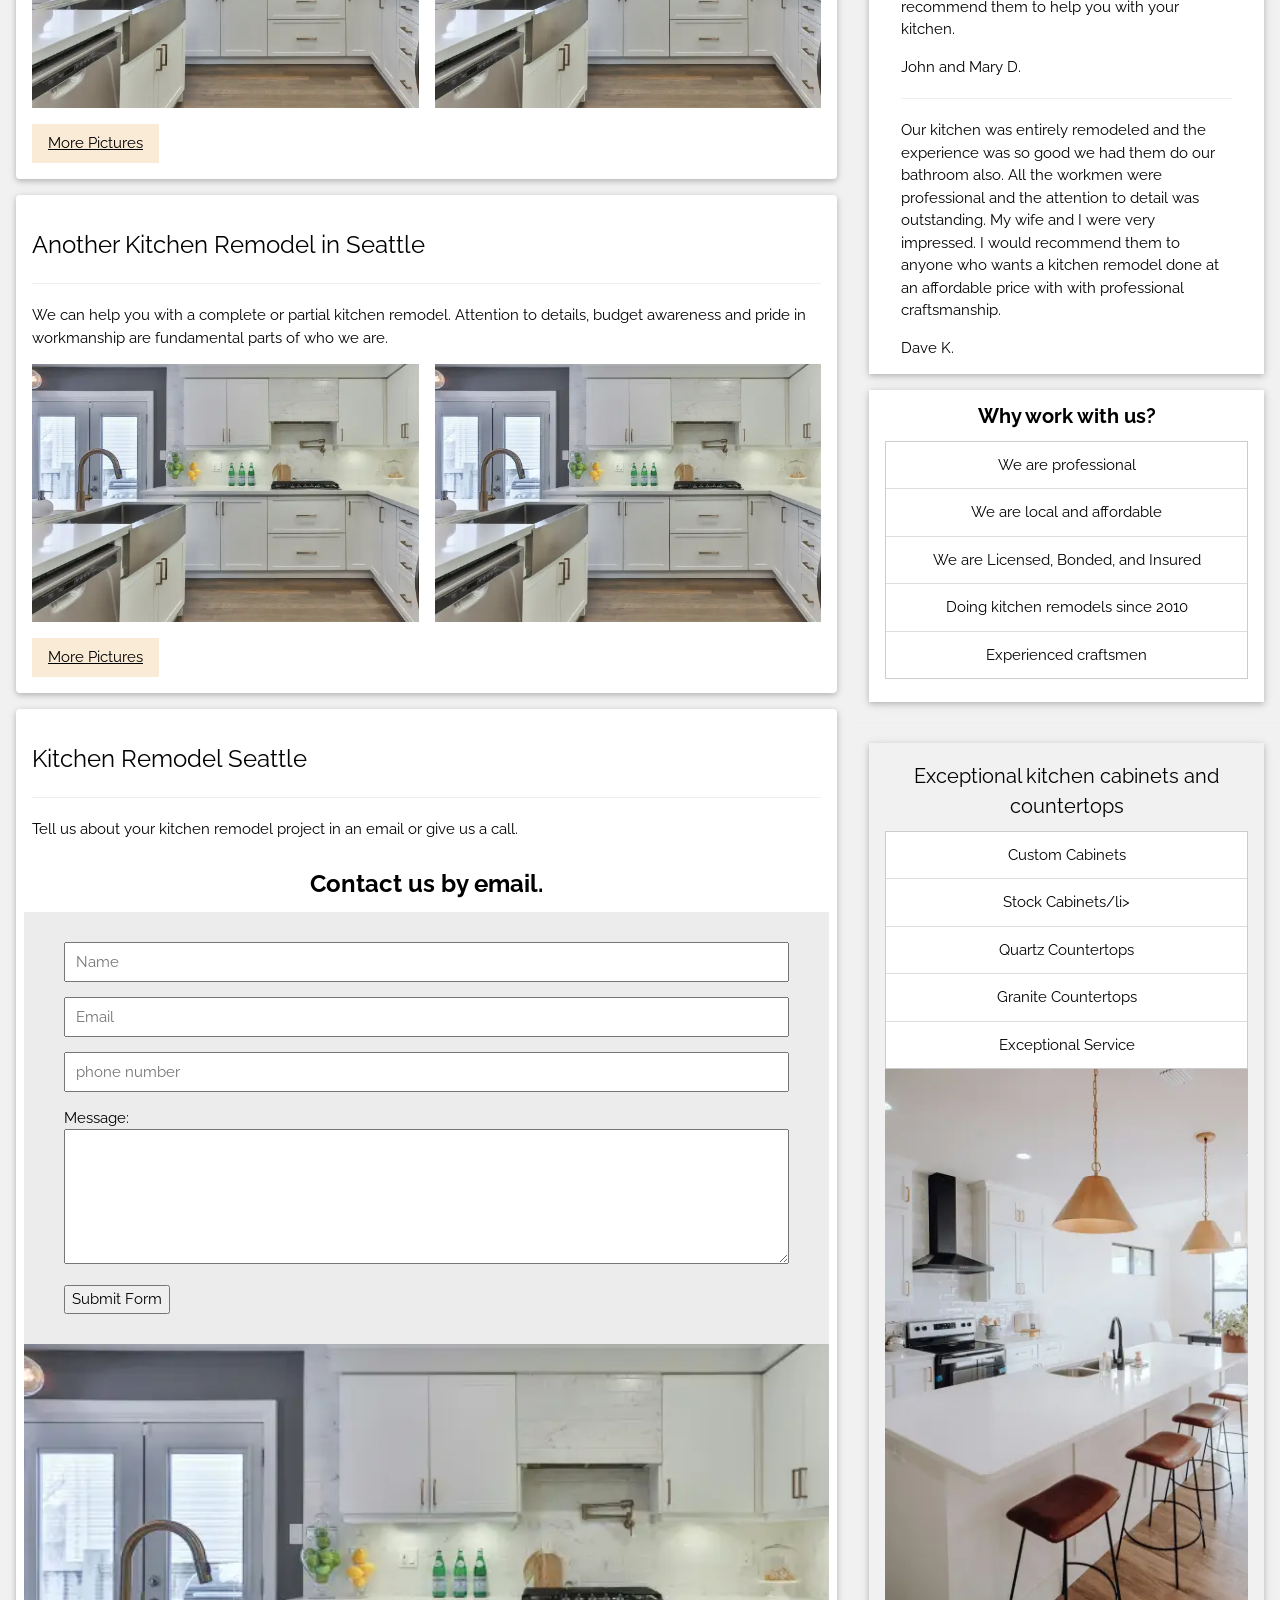
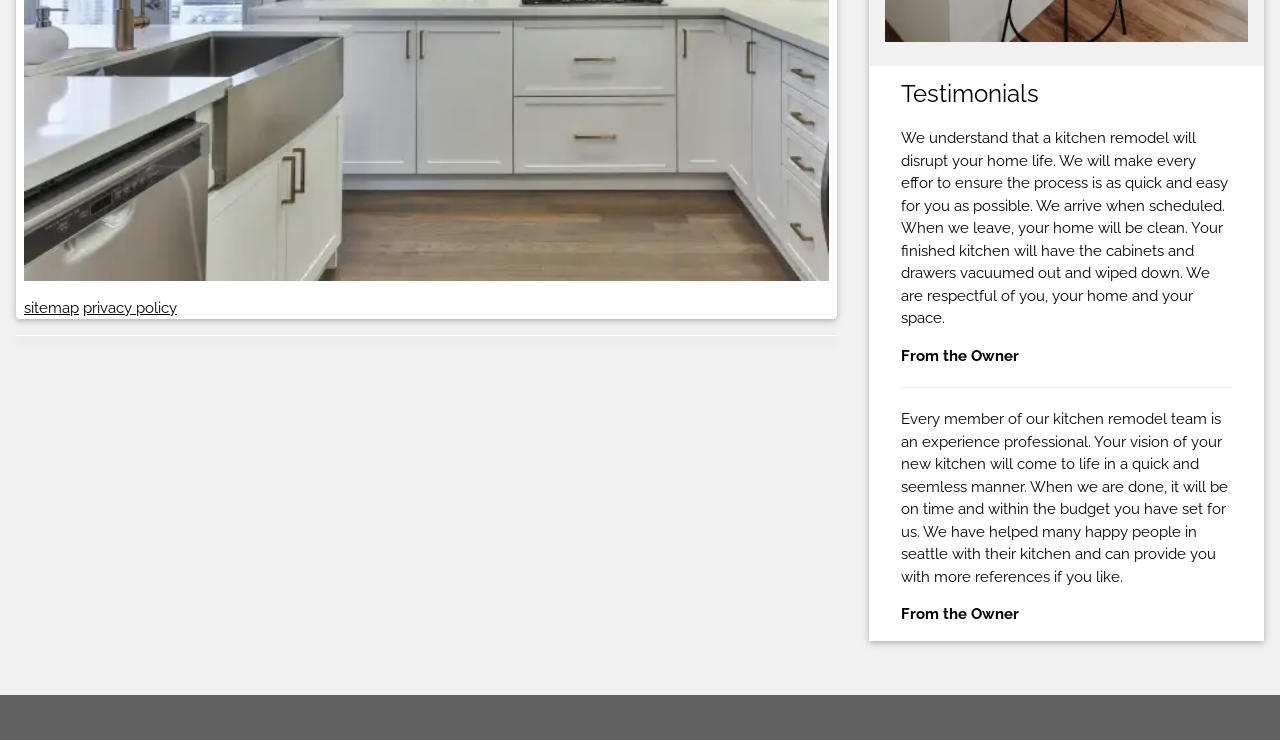
==== commit 47ca88fe: "cook cook" ====
--- a/index.html
+++ b/index.html
@@ -346,5 +346,35 @@
 
 </footer>
 
+
+<!-- This is the popup cookies Start-->
+<div id="cookie-popup" class="cookie-popup">
+    <div class="cookie-content">
+        <p>We use cookies!</p>
+        <button id="accept-cookies">Got it!</button>
+    </div>
+</div>
+<!-- This is the popup cookies End-->
+
+
+<!-- Start cookie java-->
+<script type='text/javascript'>
+// Function to check if cookies have already been accepted
+window.onload = function() {
+    if (!localStorage.getItem('cookiesAccepted')) {
+        document.getElementById('cookie-popup').style.display = 'flex';
+    }
+
+    // Handle cookie acceptance
+    document.getElementById('accept-cookies').addEventListener('click', function() {
+        localStorage.setItem('cookiesAccepted', 'true');
+        document.getElementById('cookie-popup').style.display = 'none';
+    });
+};
+
+</script>
+
+<!-- End cookie java-->
+
 </body>
 </html>
--- a/homepage.css
+++ b/homepage.css
@@ -347,3 +347,37 @@
 }
 
 
+
+/* Start cookies info */
+.cookie-popup {
+    position: fixed;
+    bottom: 0;
+    left: 0;
+    width: 100%;
+    background-color:turquoise;
+    color: white;
+    display: none;
+    justify-content: center;
+    align-items: center;
+    padding: 20px;
+    z-index: 1000;
+}
+.cookie-content {
+    background-color: black;
+    padding: 20px;
+    border-radius: 5px;
+    text-align: center;
+}
+#accept-cookies {
+    background-color: pink;
+    color: purple;
+    padding: 10px 20px;
+    border: none;
+    border-radius: 5px;
+    cursor: pointer;
+}
+#accept-cookies:hover {
+    background-color: blue;
+    color:white;
+}
+/* End cookies info */
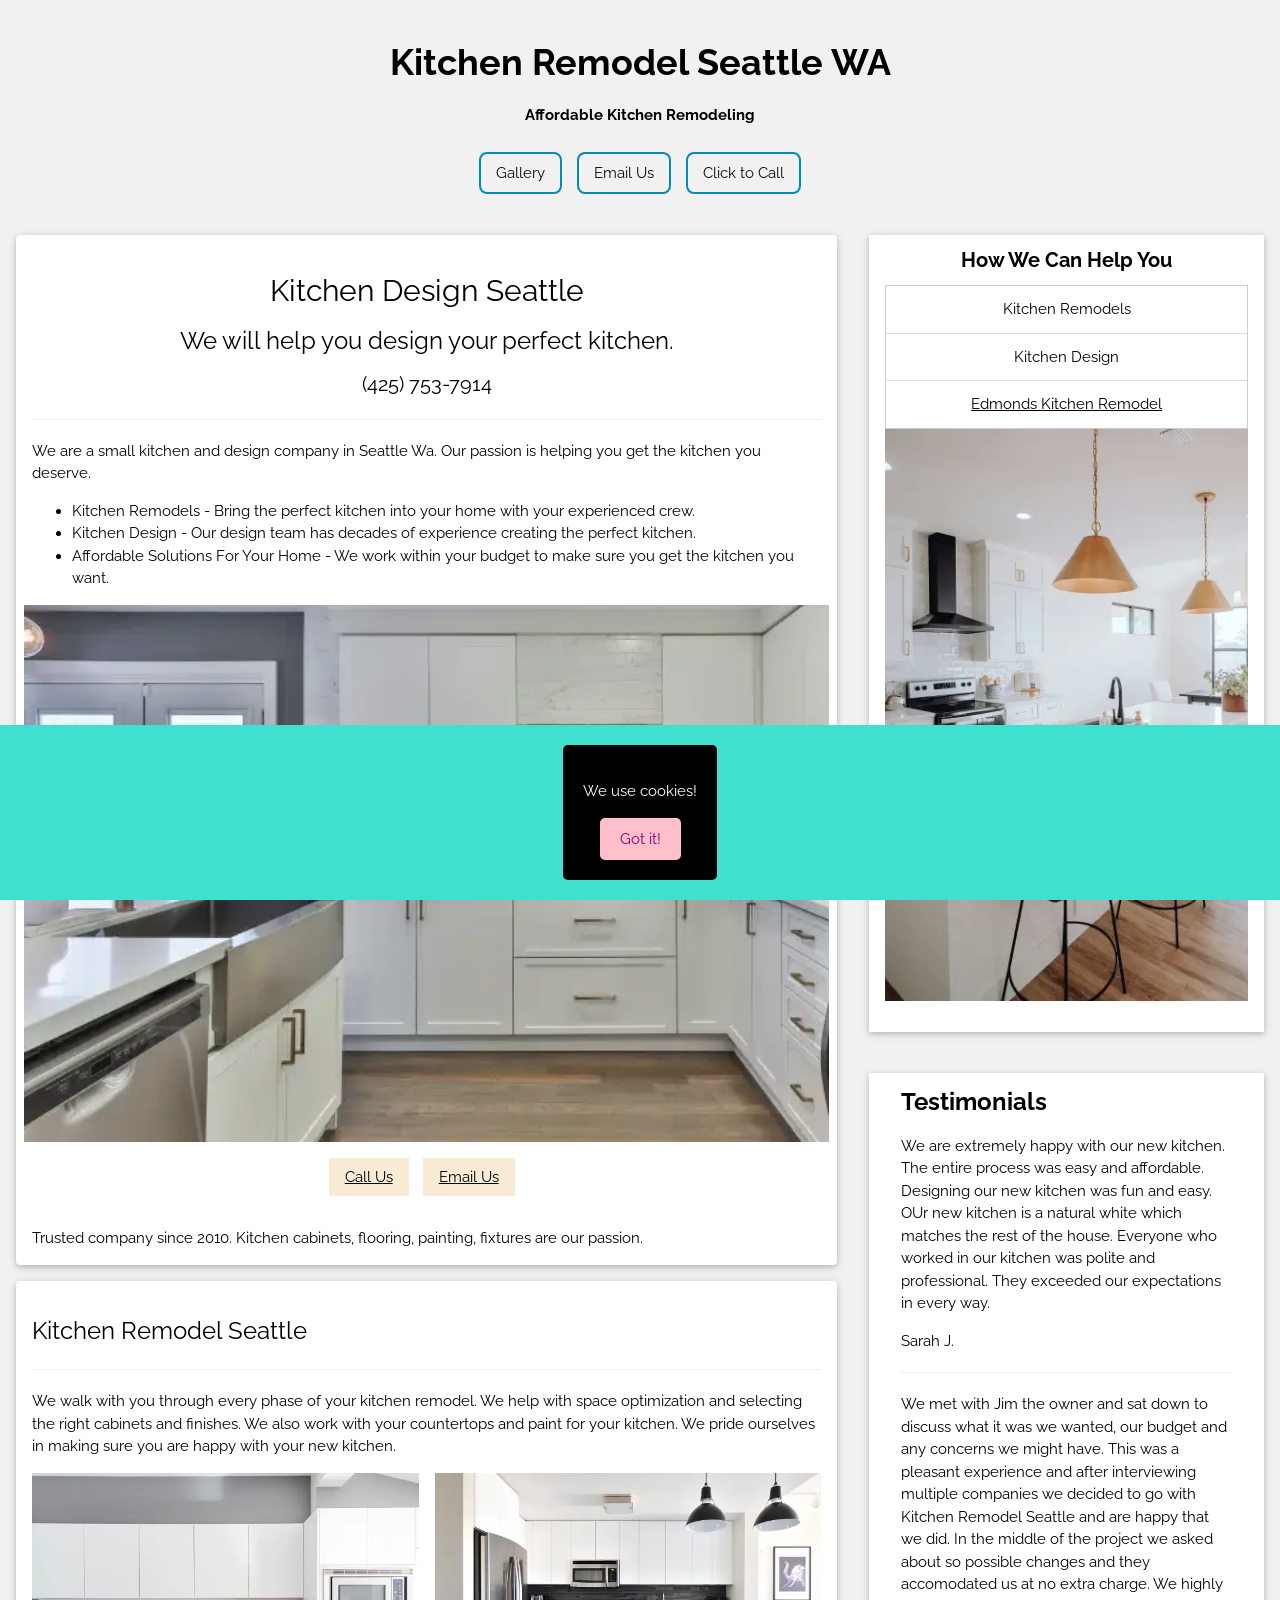
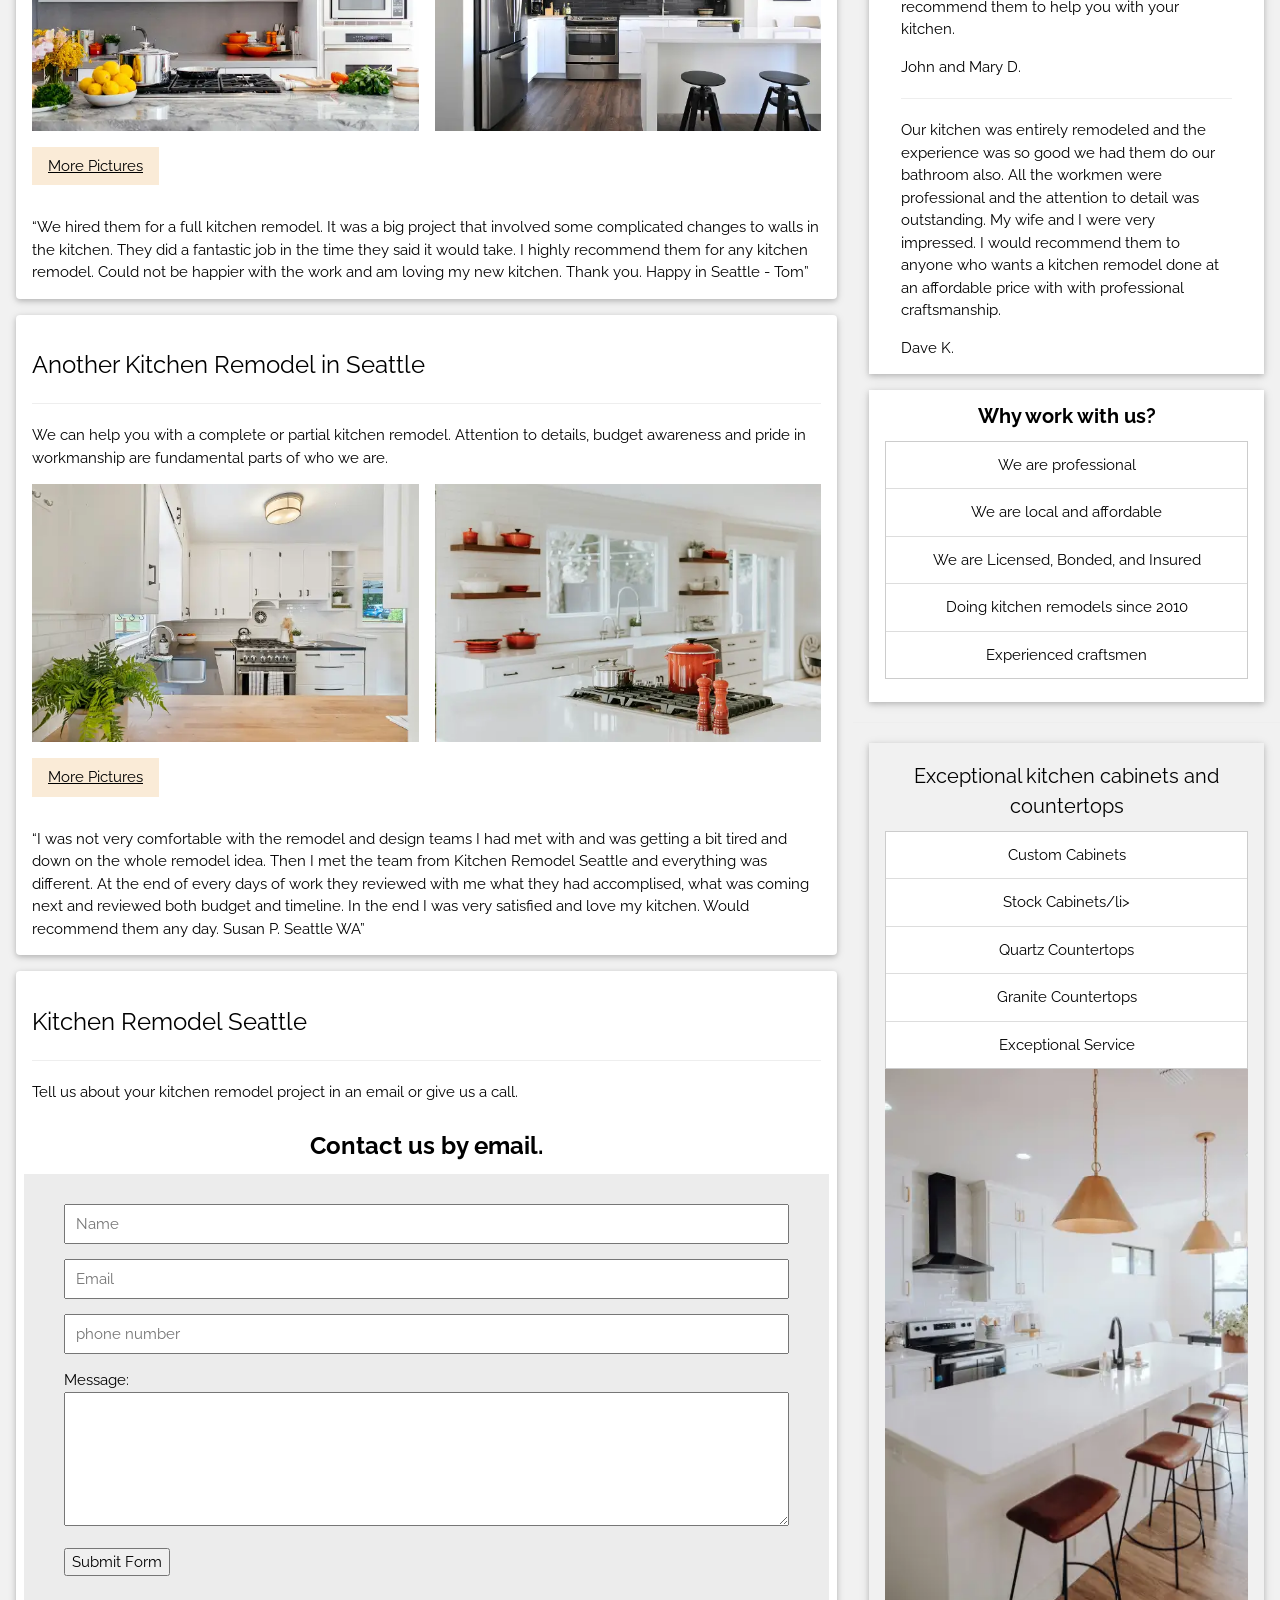
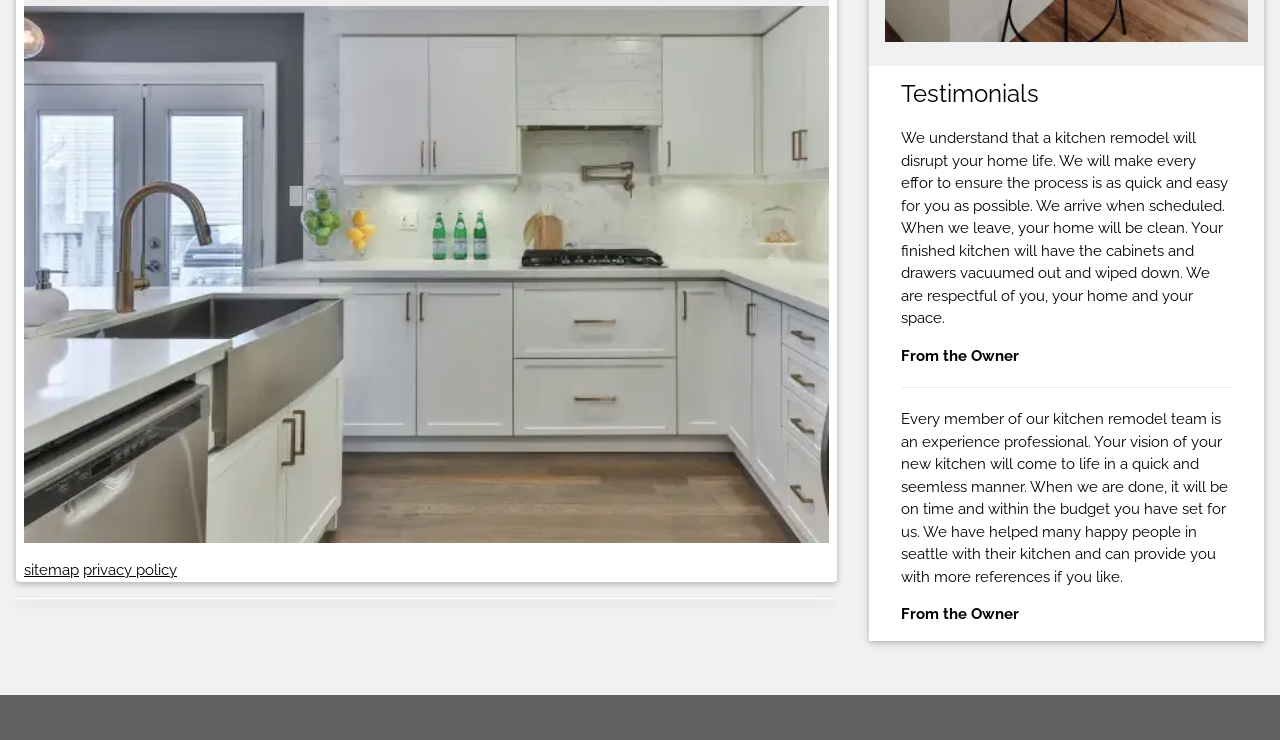
==== commit 1ce9569b: "1 1" ====
--- a/index.html
+++ b/index.html
@@ -61,11 +61,11 @@
         <hr class="w3-clear">
         <p>We are a small kitchen and design company in Seattle Wa.  Our passion is helping you get the kitchen you deserve.</p>
           <ul>
-                <li> Kitchen Remodels</li>
-
-                <li> Kitchen Design</li>
-
-                <li> Affordable Solutions For Your Home</li>
+                <li> Kitchen Remodels - Bring the perfect kitchen into your home with your experienced crew.</li>
+
+                <li> Kitchen Design - Our design team has decades of experience creating the perfect kitchen.</li>
+
+                <li> Affordable Solutions For Your Home - We work within your budget to make sure you get the kitchen you want.</li>
 
           </ul>
 
@@ -84,7 +84,7 @@
            <button type="button-beige" button-beige style="margin-right: 10px;"class="w3-button w3-theme-d1 w3-margin-bottom"><a href="tel:+14257537914">Call Us</a></button> 
             <button type="button-beige" button-beige style="margin-right: 10px;"class="w3-button w3-theme-d1 w3-margin-bottom"><a href="contact-us.html">Email Us</a></button> 
         </div>
-           <p>Trusted company since 2010.</p>
+           <p>Trusted company since 2010. Kitchen cabinets, flooring, painting, fixtures are our passion.</p>
  </div>
 
 
@@ -99,14 +99,17 @@
 
           <div class="w3-row-padding" style="margin:0 -16px">
             <div class="w3-half">
-              <img src="images/bathroom/web1wide.webp" style="width:100%" alt="kitchen remodel" class="w3-margin-bottom">
+              <img src="images/kitchen-remodel-seattle-two-by-two/kleft (1).webp" style="width:100%" alt="seattle kitchen remodel" class="w3-margin-bottom">
             </div>
             <div class="w3-half">
-              <img src="images/bathroom/web1wide.webp" style="width:100%" alt="kitchen remodel" class="w3-margin-bottom">
+              <img src="images/kitchen-remodel-seattle-two-by-two/kright (1).webp" style="width:100%" alt="seattle kitchen remodel" class="w3-margin-bottom">
           </div>
         </div>
         <button type="button" class="w3-button w3-theme-d1 w3-margin-bottom"> <a href="gallery.html">More Pictures</a></button> 
+                 
+        <p></p><q>We hired them for a full kitchen remodel.  It was a big project that involved some complicated changes to walls in the kitchen.  They did a fantastic job in the time they said it would take.  I highly recommend them for any kitchen remodel. Could not be happier with the work and am loving my new kitchen.  Thank you.  Happy in Seattle - Tom</q></p>
  </div>
+
 
  <!-- End 1st Country Block -->
 
@@ -119,13 +122,14 @@
 
           <div class="w3-row-padding" style="margin:0 -16px">
             <div class="w3-half">
-              <img src="images/bathroom/web1wide.webp" style="width:100%" alt="kitchen redmoel" class="w3-margin-bottom">
+              <img src="images/another-kitchen-remodel-two-by-two/anotherleft.webp" style="width:100%" alt="kitchen redmodel Seattle" class="w3-margin-bottom">
             </div>
             <div class="w3-half">
-              <img src="images/bathroom/web1wide.webp" style="width:100%" alt="kitchen remodel" class="w3-margin-bottom">
+              <img src="images/another-kitchen-remodel-two-by-two/anotherright.webp" style="width:100%" alt="kitchen remodel Seattle" class="w3-margin-bottom">
           </div>
         </div>
         <button type="button" class="w3-button w3-theme-d1 w3-margin-bottom"> <a href="gallery.html"> More Pictures</a></button> 
+        <p></p><q>I was not very comfortable with the remodel and design teams I had met with and was getting a bit tired and down on the whole remodel idea.  Then I met the team from Kitchen Remodel Seattle and everything was different.  At the end of every days of work they reviewed with me what they had accomplised, what was coming next and reviewed both budget and timeline. In the end I was very satisfied and love my kitchen.  Would recommend them any day.  Susan P.  Seattle WA</q></p>
  </div>
 
   <!-- End 2nd Country Block -->
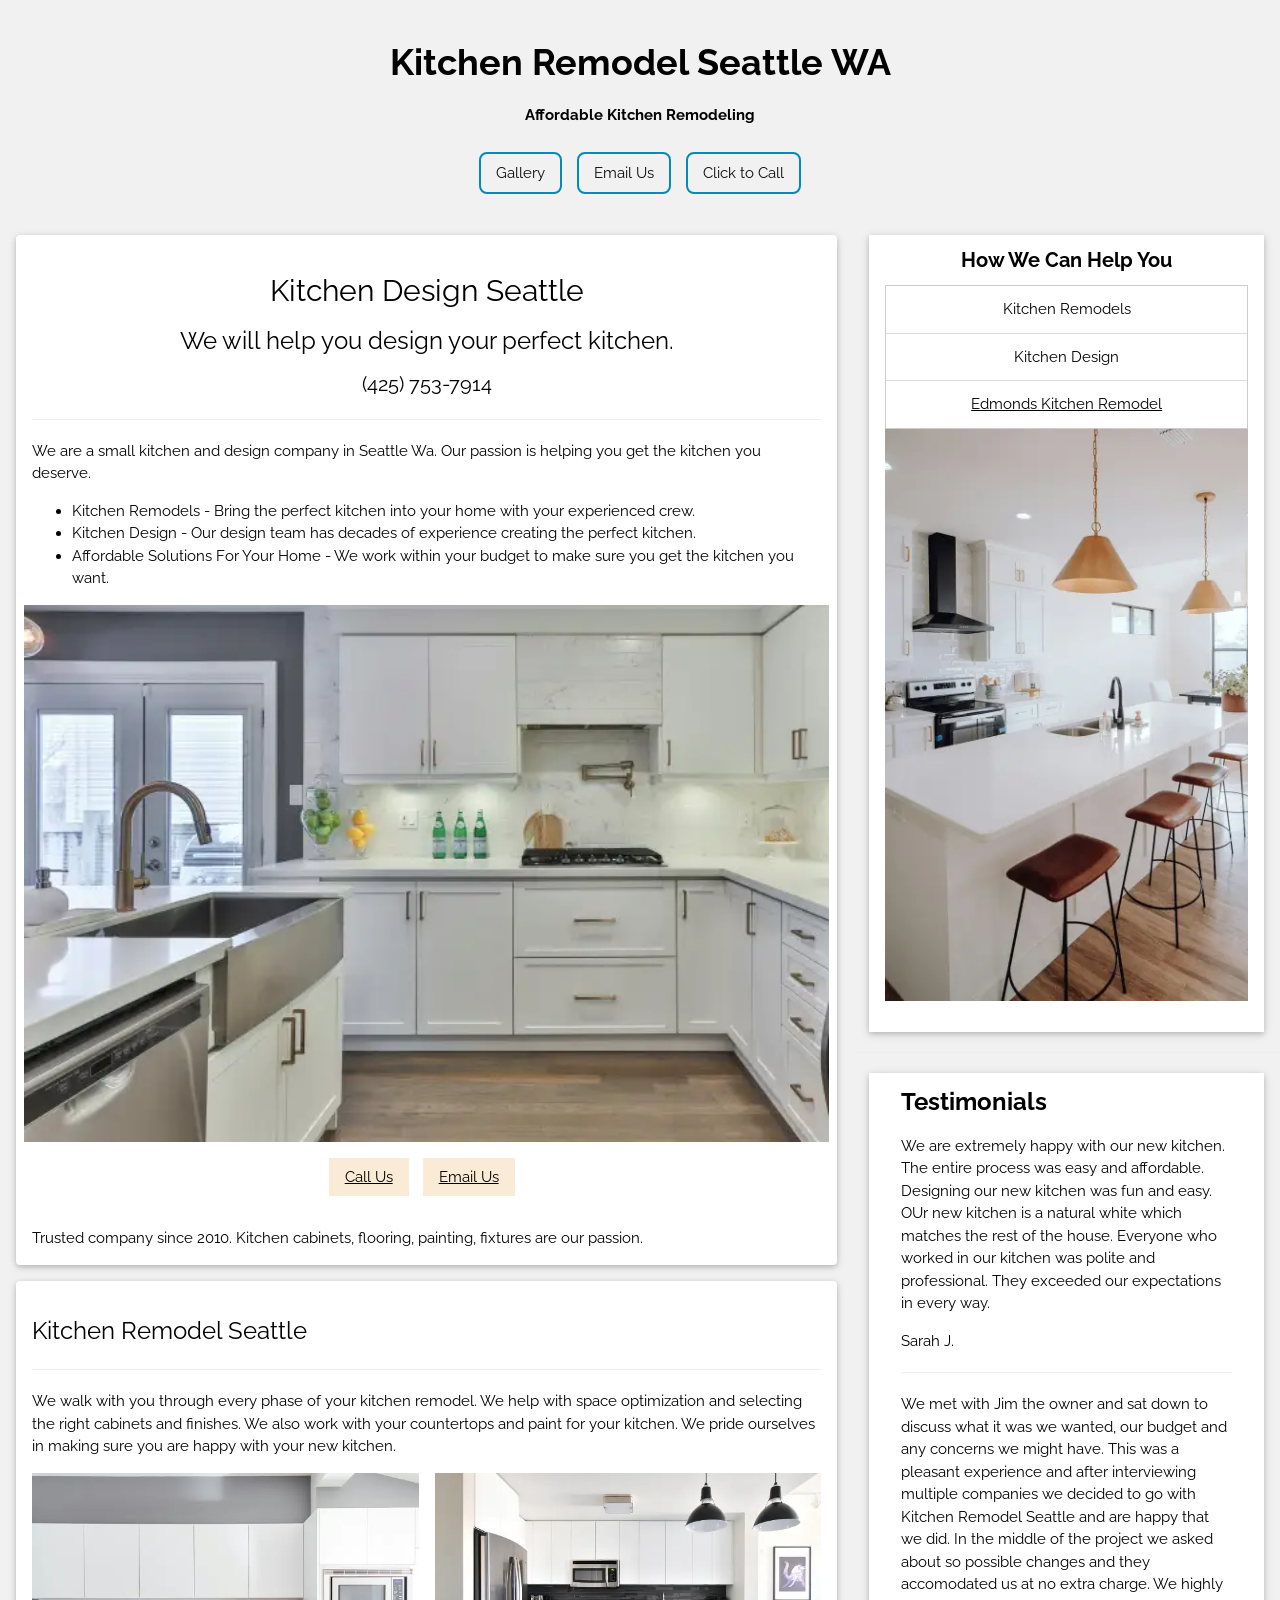
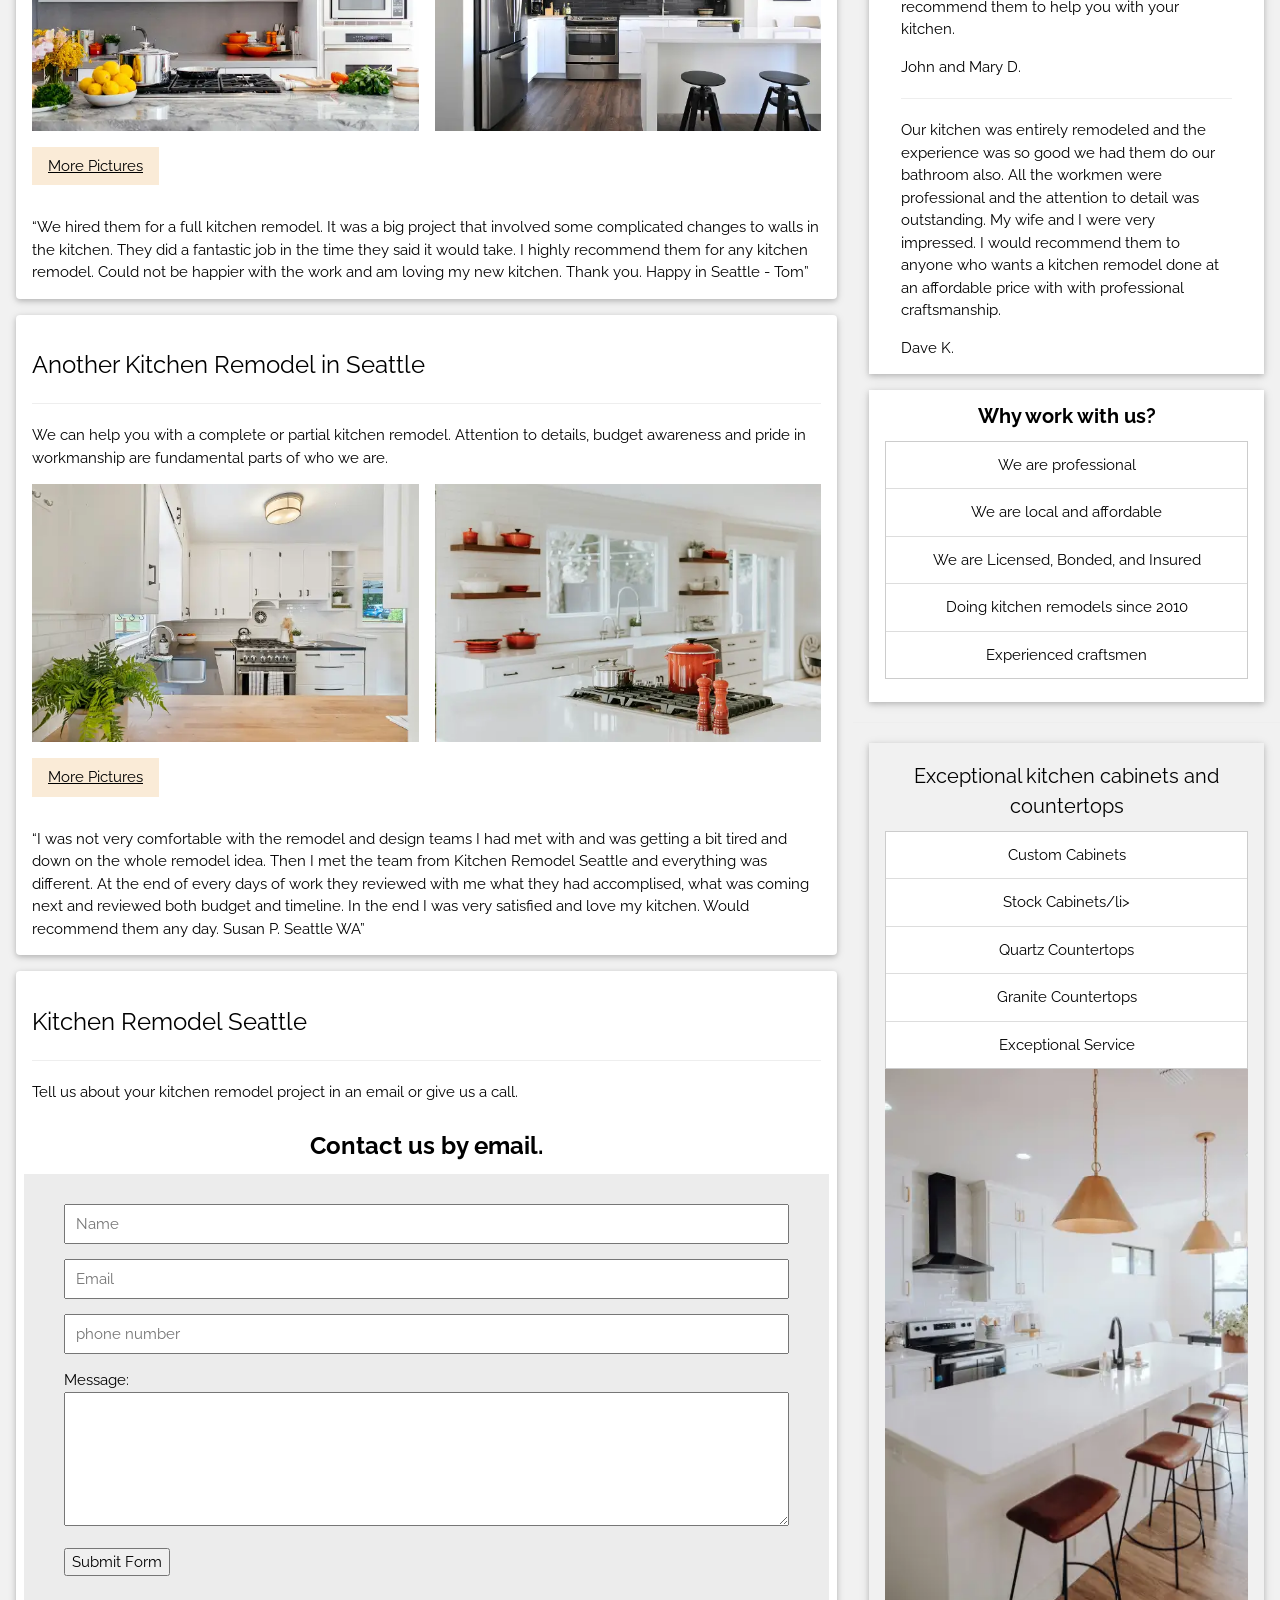
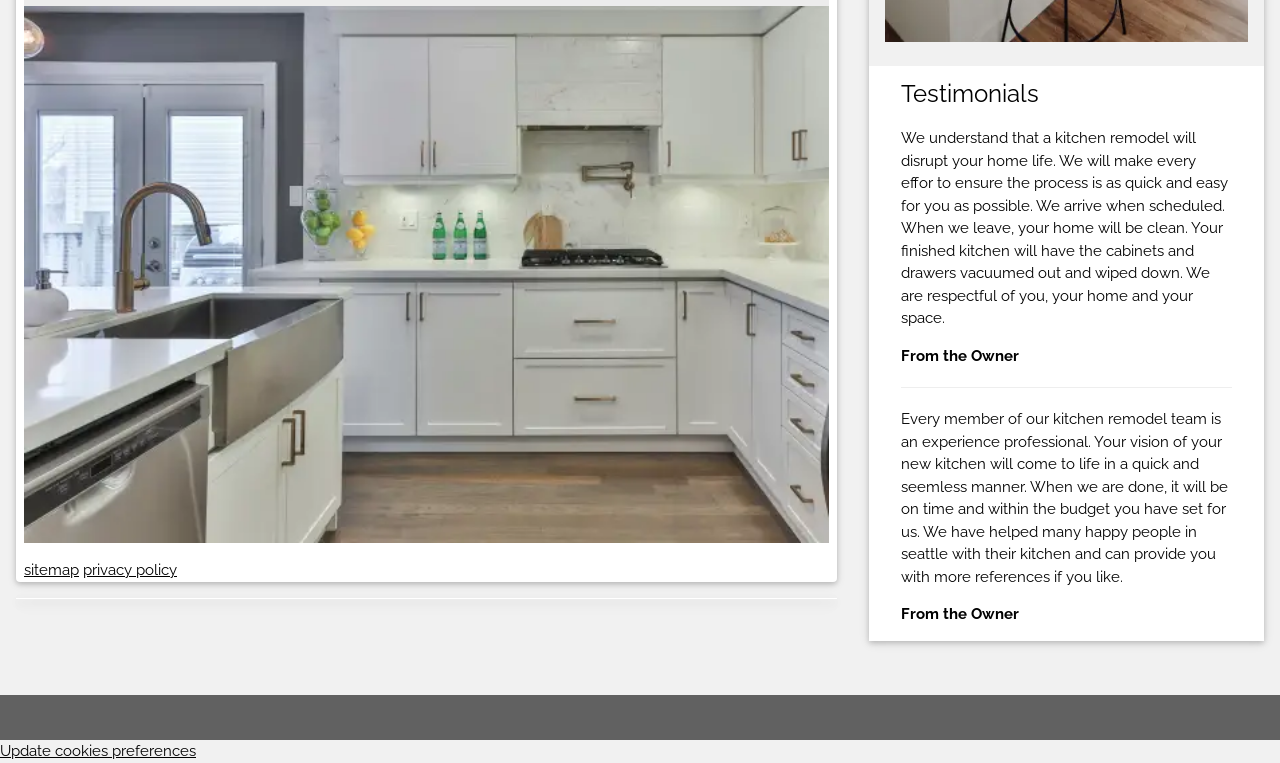
==== commit 9efa1cb2: "2 2" ====
--- a/index.html
+++ b/index.html
@@ -351,32 +351,26 @@
 </footer>
 
 
-<!-- This is the popup cookies Start-->
-<div id="cookie-popup" class="cookie-popup">
-    <div class="cookie-content">
-        <p>We use cookies!</p>
-        <button id="accept-cookies">Got it!</button>
-    </div>
-</div>
-<!-- This is the popup cookies End-->
-
-
-<!-- Start cookie java-->
-<script type='text/javascript'>
-// Function to check if cookies have already been accepted
-window.onload = function() {
-    if (!localStorage.getItem('cookiesAccepted')) {
-        document.getElementById('cookie-popup').style.display = 'flex';
-    }
-
-    // Handle cookie acceptance
-    document.getElementById('accept-cookies').addEventListener('click', function() {
-        localStorage.setItem('cookiesAccepted', 'true');
-        document.getElementById('cookie-popup').style.display = 'none';
-    });
-};
-
+
+<!-- Cookie Consent by TermsFeed https://www.TermsFeed.com -->
+<script type="text/javascript" src="https://www.termsfeed.com/public/cookie-consent/4.2.0/cookie-consent.js" charset="UTF-8"></script>
+<script type="text/javascript" charset="UTF-8">
+document.addEventListener('DOMContentLoaded', function () {
+cookieconsent.run({"notice_banner_type":"simple","consent_type":"express","palette":"dark","language":"en","page_load_consent_levels":["strictly-necessary"],"notice_banner_reject_button_hide":false,"preferences_center_close_button_hide":false,"page_refresh_confirmation_buttons":false,"website_name":"https://www.kitchenremodelseattle.com/","website_privacy_policy_url":"https://www.kitchenremodelseattle.com/privacypolicy.html"});
+});
 </script>
+
+<noscript>Free cookie consent management tool by <a href="https://www.termsfeed.com/">TermsFeed Generator</a></noscript>
+<!-- End Cookie Consent by TermsFeed https://www.TermsFeed.com -->
+
+
+
+
+
+<!-- Below is the link that users can use to open Preferences Center to change their preferences. Do not modify the ID parameter. Place it where appropriate, style it as needed. -->
+
+<a href="#" id="open_preferences_center">Update cookies preferences</a>
+
 
 <!-- End cookie java-->
 
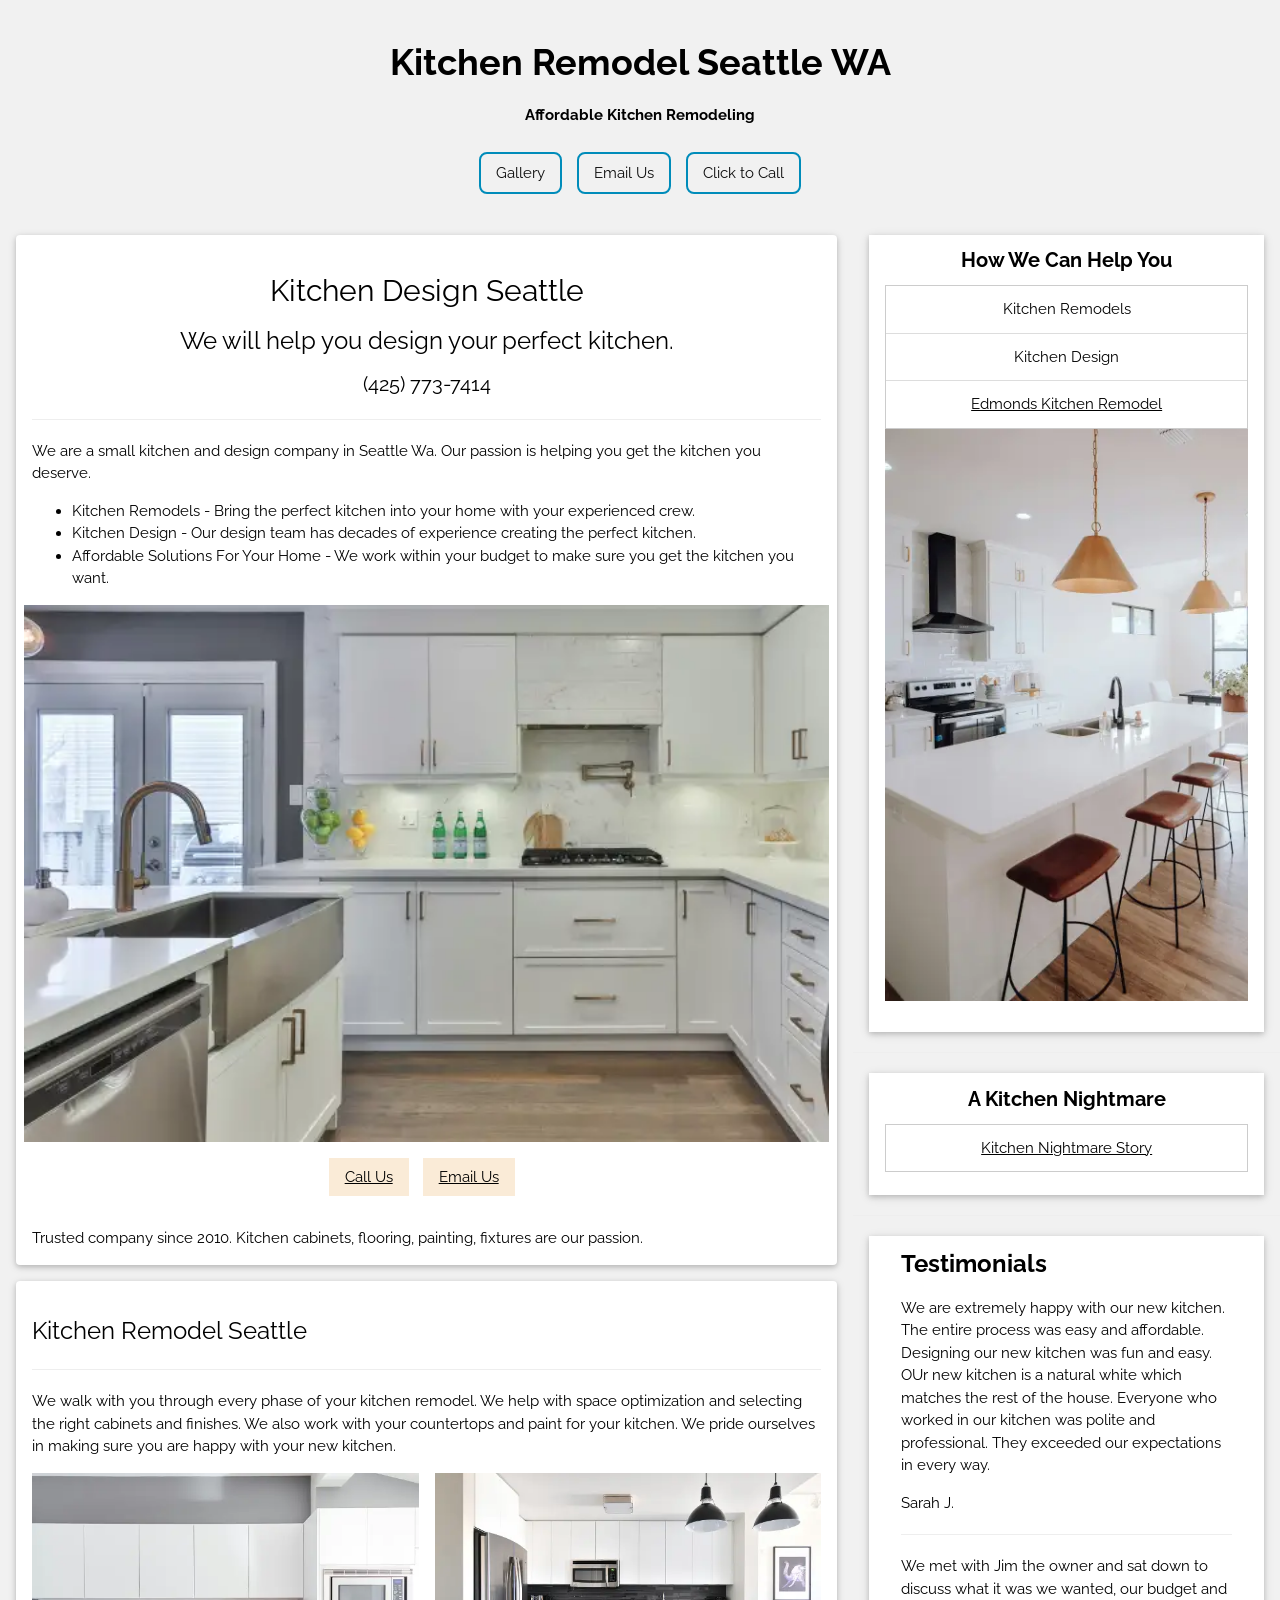
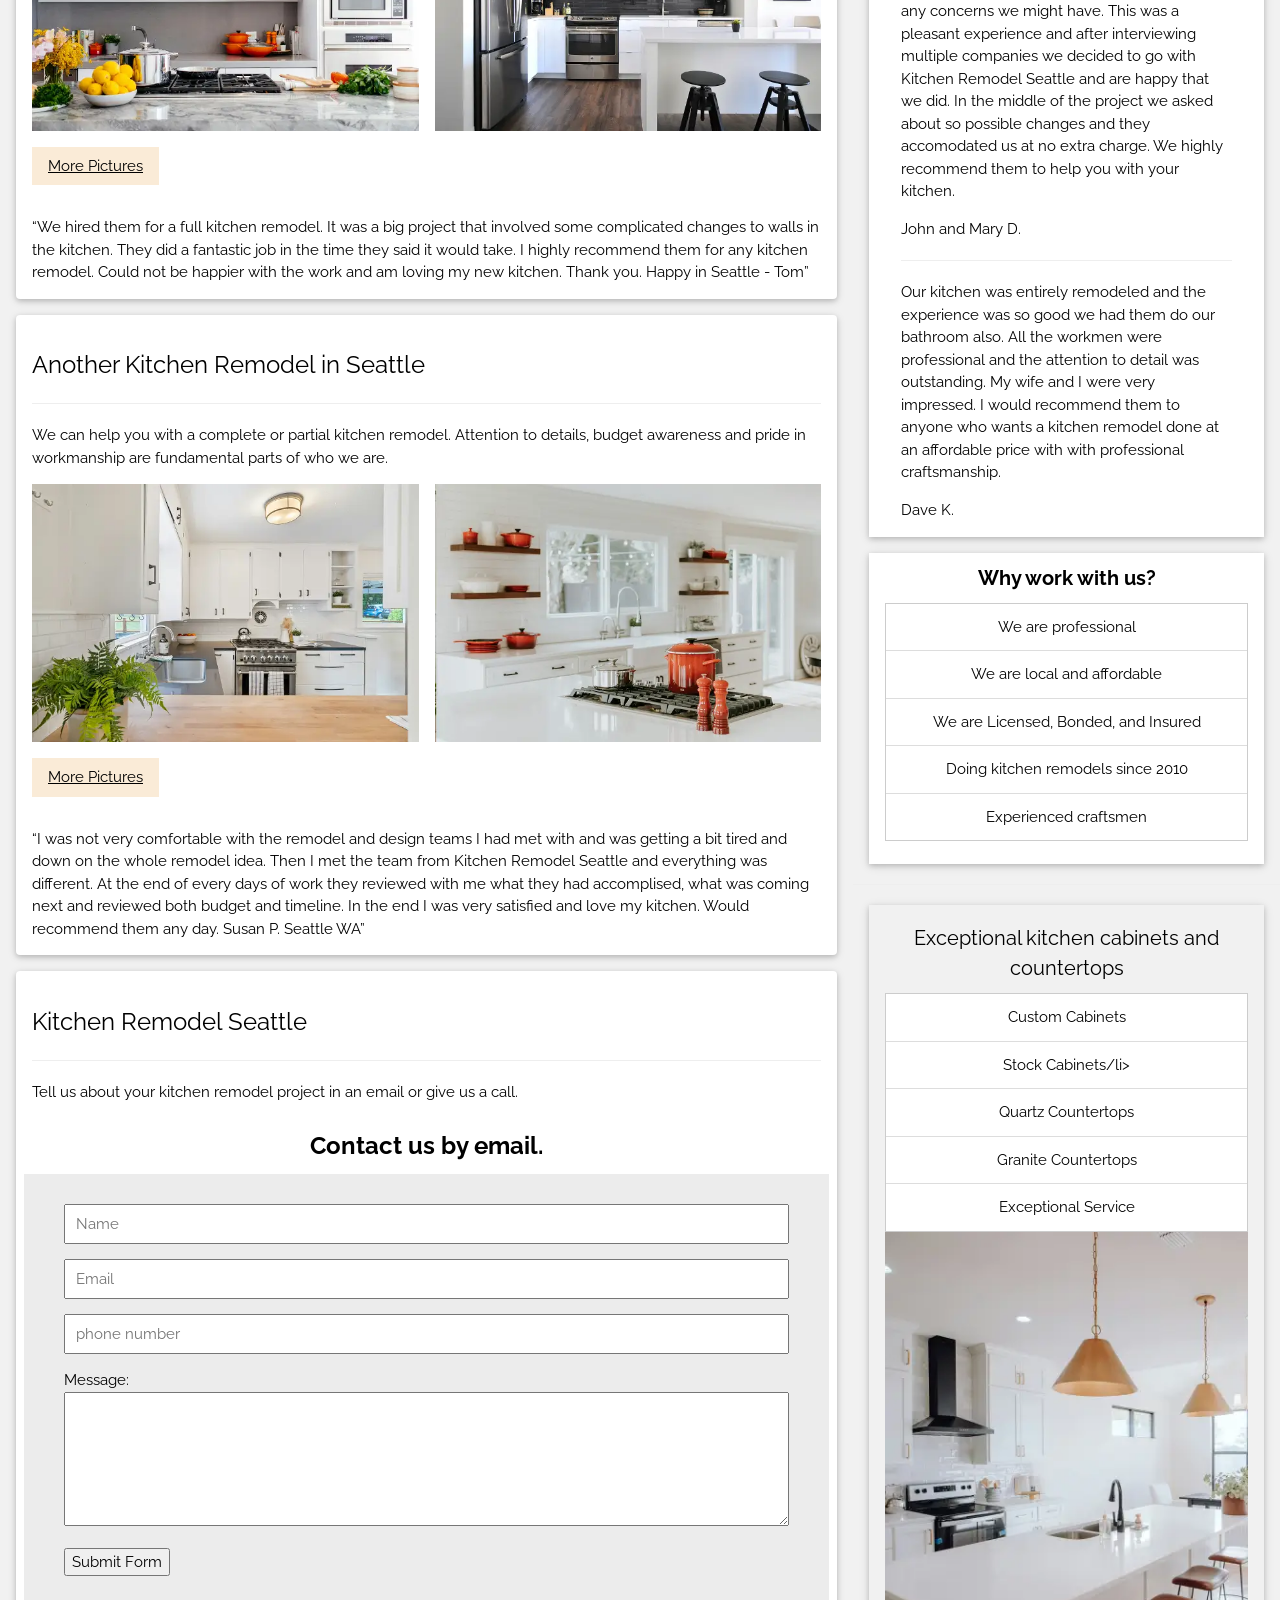
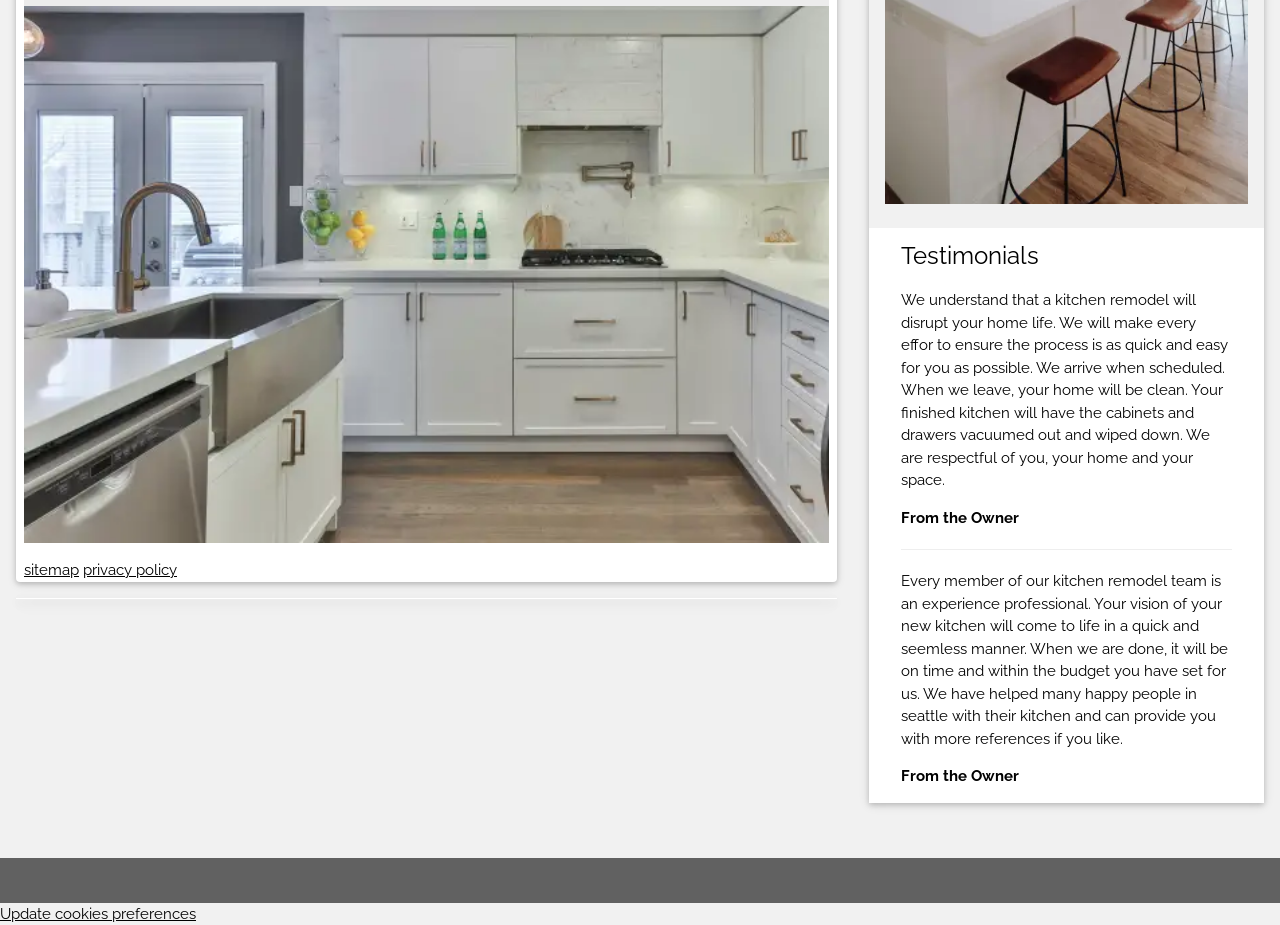
==== commit 329a1799: "10 01" ====
--- a/index.html
+++ b/index.html
@@ -33,7 +33,7 @@
             <ul>
                <li><a href="gallery.html">Gallery</a></li>
                <li><a href="contact-us.html">Email Us</a></li>
-               <li><a href="tel:+14257537914">Click to Call</a></li>
+               <li><a href="tel:+14257597924">Click to Call</a></li>
             </ul>
 
         </nav>
@@ -56,7 +56,7 @@
            <div class="center-container-text">
         <h2>Kitchen Design Seattle</h>
         <h3>We will help you design your perfect kitchen.</h3>
-        <h4>(425) 753-7914</h4>
+        <h4>(425) 773-7414</h4>
             </div>
         <hr class="w3-clear">
         <p>We are a small kitchen and design company in Seattle Wa.  Our passion is helping you get the kitchen you deserve.</p>
@@ -232,6 +232,21 @@
 
     </div>
   </div><hr>
+
+  <div class="w3-card w3-margin w3-margin-top">
+    <div class="w3-container w3-white">
+
+        <div class="center-container-text">
+           <h4><strong>A Kitchen Nightmare</strong></h4>
+         </div>
+
+        <ul class="w3-ul w3-border w3-white w3-center w3-opacity w3-hover-opacity-off">
+            <li class="w3-padding-16"><a href="kitchen-remodel-nightmare.html" target="_blank">Kitchen Nightmare Story</a></li>
+        </ul>
+             <br>
+
+    </div>
+  </div><hr>
 <!-- End Destination menu sidebar -->
 
   <!-- Start Gallery Links Sidebar -->
@@ -241,6 +256,8 @@
     <div class="w3-container w3-white">
 
   <!-- End Gallery Links Sidebar -->
+
+  
 
             
 
--- a/homepage.css
+++ b/homepage.css
@@ -348,36 +348,3 @@
 
 
 
-/* Start cookies info */
-.cookie-popup {
-    position: fixed;
-    bottom: 0;
-    left: 0;
-    width: 100%;
-    background-color:turquoise;
-    color: white;
-    display: none;
-    justify-content: center;
-    align-items: center;
-    padding: 20px;
-    z-index: 1000;
-}
-.cookie-content {
-    background-color: black;
-    padding: 20px;
-    border-radius: 5px;
-    text-align: center;
-}
-#accept-cookies {
-    background-color: pink;
-    color: purple;
-    padding: 10px 20px;
-    border: none;
-    border-radius: 5px;
-    cursor: pointer;
-}
-#accept-cookies:hover {
-    background-color: blue;
-    color:white;
-}
-/* End cookies info */
